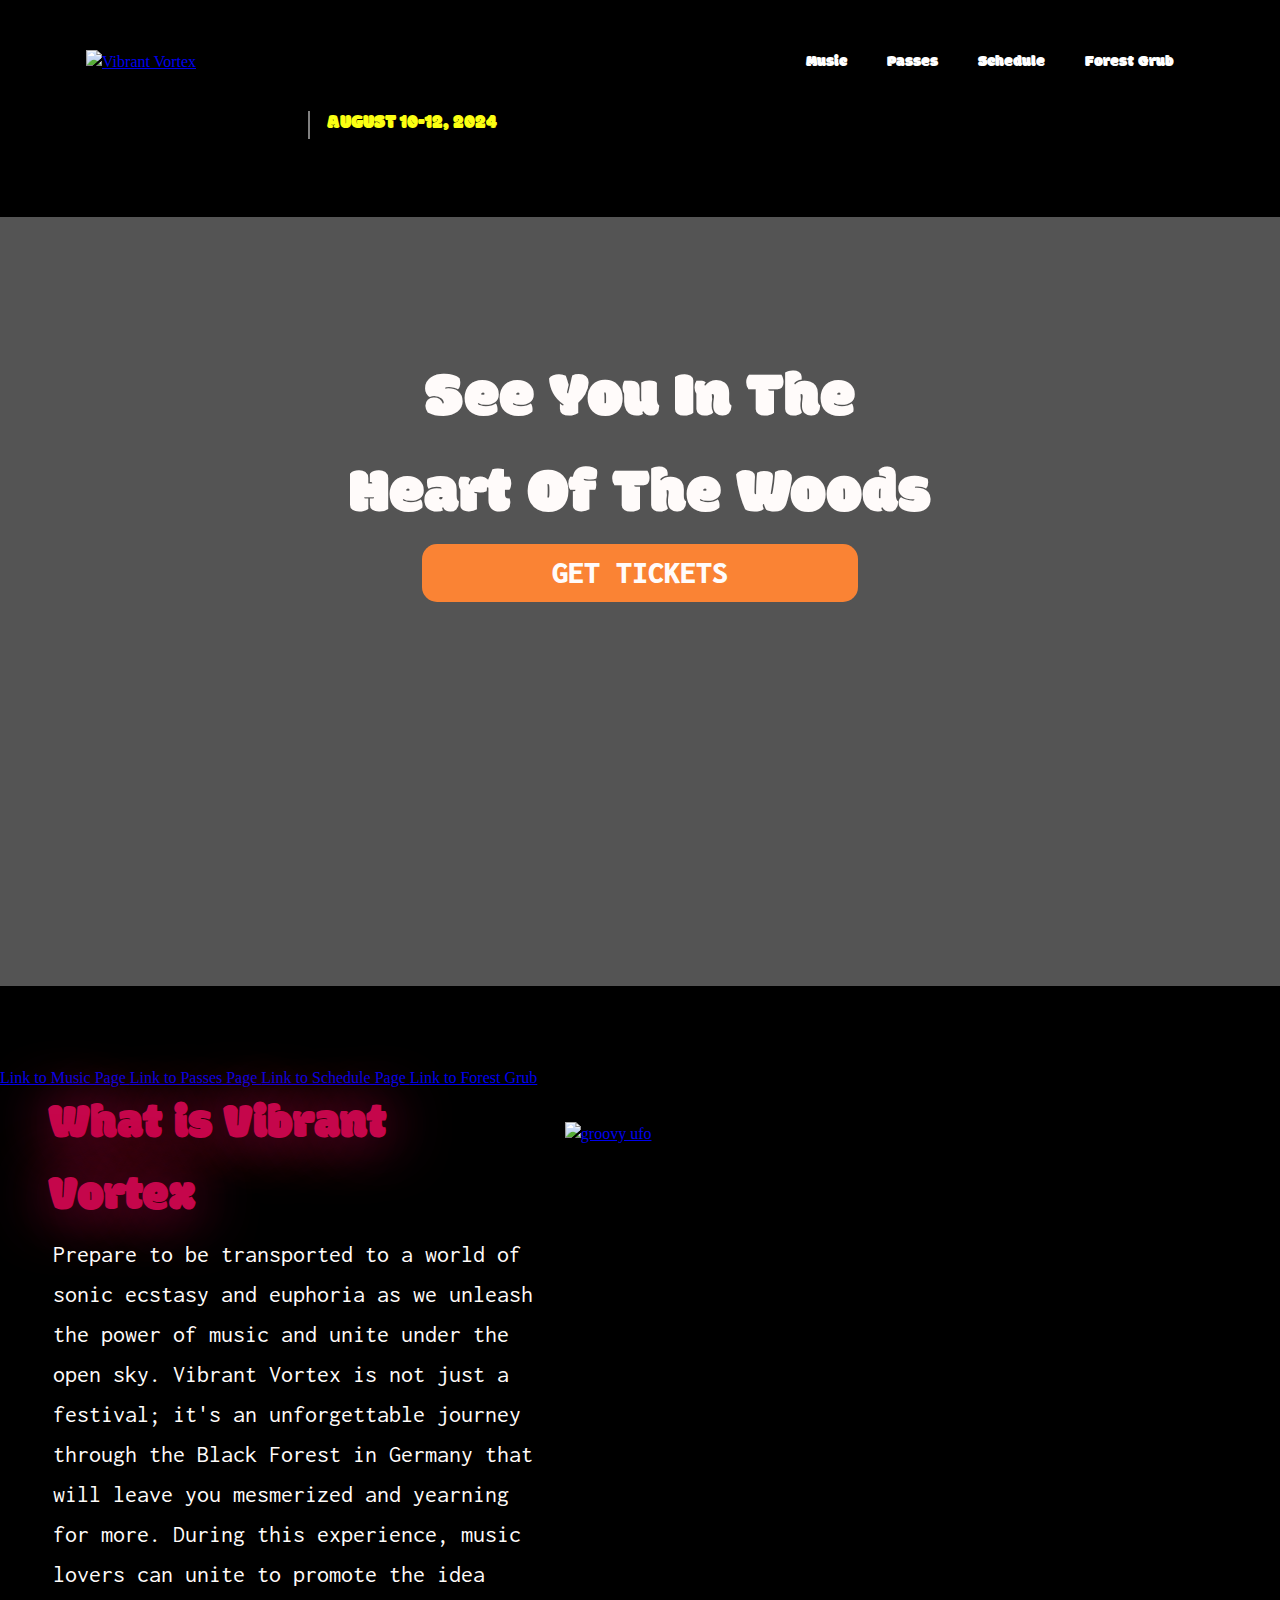
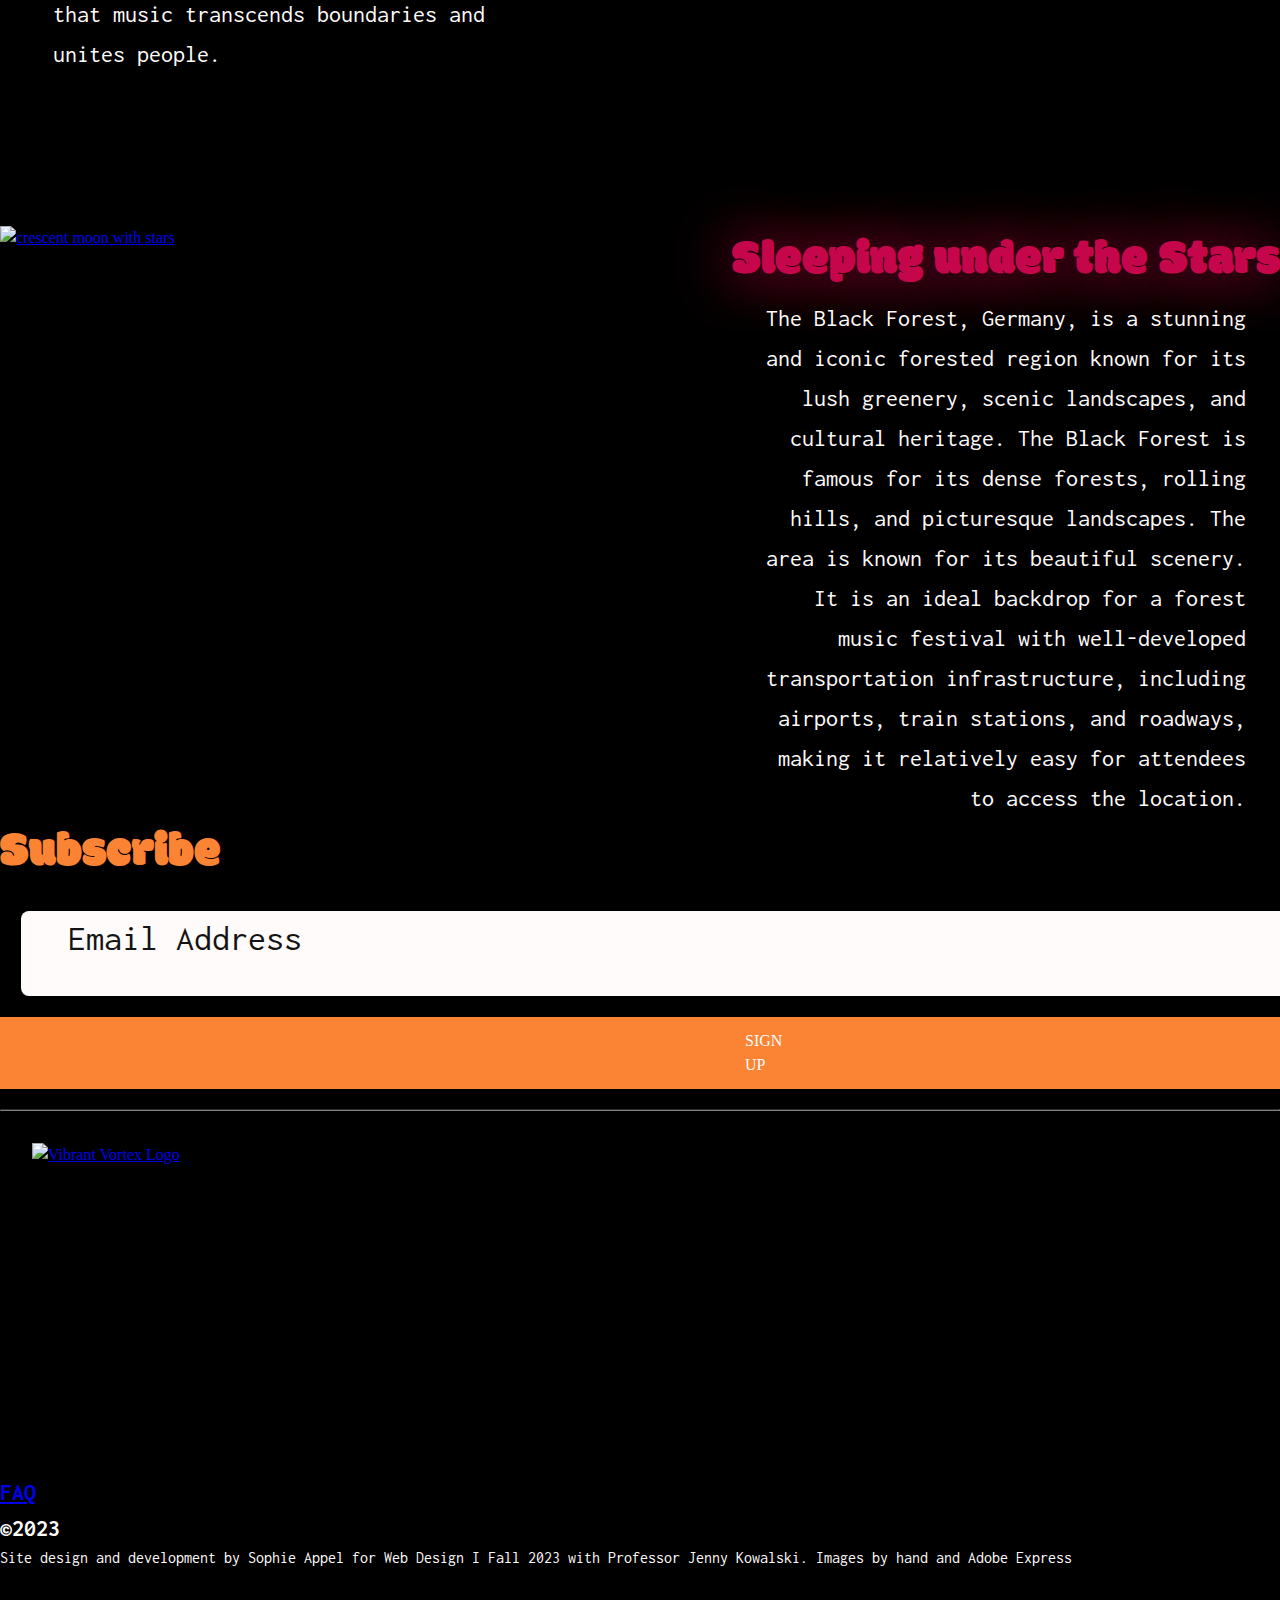
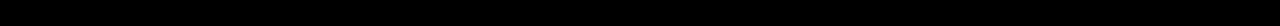
==== event-site-template-web1-main/index.html @ 6696c0e4 "Add files via upload" ====
<!DOCTYPE html>
<html lang="en">

<head>
    <meta charset="UTF-8">
    <meta name="viewport" content="width=device-width, initial-scale=1.0">
    <link rel="stylesheet" type="text/css" href="styles.css">
    <title>Vibrant Vortex Music Festival</title>
    <meta property="og:type" content="website">
    <meta property="og:title" content="Vibrant Vortex">
    <meta property="og:description" content="August 10-12, 2024">

    <!--Modak + Inconsolata Font Family-->
         <style>
            @import url('https://fonts.googleapis.com/css2?family=Inconsolata:wght@200;300;400;500;600;700;800;900&family=Modak&display=swap');
        </style>

    <!-- Include an y additional meta tags, external fonts, or scripts here inside the head -->

</head>

 <!-- Navigation -->

 <header>
 <div class="c-navigation__wrapper" id="navigation-wrapper">
    <div class="c-navigation__container">
        <div class="c-navigation">
            <div class="c-navigation__innerContainer">
                <div class="c-navigation__logoBlock">
                    <a href="/Volumes/sja225/Web design/event-site-template-web1-main/Images/Vibrant Vortex Logo.png" target="_self">
                        <img alt="Vibrant Vortex" class="" src="/Volumes/sja225/Web design/event-site-template-web1-main/Images/Vibrant Vortex Logo.png"
                        width="205"
                        height="149" >
                    </a>

                    <span class="c-navigation-divider "></span>

                    <span class="c-navigation__dates">AUGUST 10-12, 2024</span>
                </div>
                <ul class="c-navigation__navList" id="nav-list">
                                                    <li class="c-navigation__navItem" data-identifier="navitem3998">
                        <a class="c-backstroke c-backstroke--music" href="music.html" target="_self">Music</a>
                    </li>
                                                    <li class="c-navigation__navItem" data-identifier="navitem3999">
                        <a class="c-backstroke c-backstroke--passes-menu" href="passes.html" target="_self">Passes</a>
                    </li>
                                                    <li class="c-navigation__navItem" data-identifier="navitem4000">
                        <a class="c-backstroke c-backstroke--plan" href="schedule.html" target="_self">Schedule</a>
                    </li>
                                                    <li class="c-navigation__navItem" data-identifier="navitem4001">
                        <a class="c-backstroke c-backstroke--experience" href="grub.html" target="_self">Forest Grub</a>
                    </li>
                </ul>
            </div>

            <button class="c-navigation__mobileButton c-navigation__mobileButton--close" id="mobile-nav-button">
                <img alt="Hamburger Menu" class="c-navigation__mobileButtonImage deactivate" src="https://media.web.aegpresents.com/content/coachella-2023/icon-menu-light.svg">
                <img alt="Close button" class="c-navigation__mobileButtonImage c-navigation__mobileButtonImage--close" src="https://media.web.aegpresents.com/content/coachella-2023/icon-close-nav.svg">
            </button>

            <div class="c-navigation__wrapper c-navigation__wrapperMobile fixed is-active" id="mobile-nav-container">

                <div class="c-navigation__containerMobile">
                    <div class="c-navigationMobile" id="navigation-mobile">
                        <ul class="c-navigation__navListMobile activate" id="nav-list-mobile">
                                                        <li class="c-navigation__navItem c-navigation__navItemMobile" data-identifier-mobile="navitemmobile3998">
                                <a href="music.html" target="_self">Music</a>
                            </li>
                                                        <li class="c-navigation__navItem c-navigation__navItemMobile" data-identifier-mobile="navitemmobile3999">
                                <a href="passes.html" target="_self">Passes</a>
                            </li>
                                                        <li class="c-navigation__navItem c-navigation__navItemMobile" data-identifier-mobile="navitemmobile4000">
                                <a href="schedule.html" target="_self">Schedule</a>
                            </li>
                                                        <li class="c-navigation__navItem c-navigation__navItemMobile" data-identifier-mobile="navitemmobile4001">
                                <a href="grub.html" target="_self">Forest Grub</a>
                            </li>
                        </ul>
                    </div>
                </div>
            </div>
        </div>
    </div>
</div>
</header>

<!--See You in the Forest Screen-->
<body>
    <section>
        <div class="headingBackground">
                <h1 class="headingText">See You In The</h1>
                <h1 class="headingText">Heart Of The Woods</h1>
            <button type="button" class="GetTicketsButton" onclick="alert('Link to Passes')">GET TICKETS</button>
        </div>

        <!--<section>
            <a href="/Volumes/sja225/Web design/event-site-template-web1-main/Images/concert_heading.png">
                <img class="headingBackground" alt="Heading Background Image" src="/Volumes/sja225/Web design/event-site-template-web1-main/Images/concert_heading.png"
                    width="1837"
                    height="2053">
        </section>-->

        <a href="music.html">
            Link to Music Page 
            <!---Link to the Navigation Eventually-->
        </a>
        <a href="passes.html">
            Link to Passes Page
            <!---Link to the Navigation Eventually-->
        </a>
        <a href="schedule.html">
            Link to Schedule Page
            <!---Link to the Navigation Eventually-->
        </a>
        <a href="grub.html">
            Link to Forest Grub
            <!---Link to the Navigation Eventually-->
        </a>

    </section>

<!--QnA on Front Page-->

    <main>
        <section class="IndexQuestion1Row">
            <div>
                <p class="VibrantVortexQuestion">What is Vibrant Vortex</p>
                <p class="VibrantVortexAnswer">Prepare to be transported to a world of sonic ecstasy and euphoria as we unleash the power of music and unite under the open sky. Vibrant Vortex is not just a festival; it's an unforgettable journey through the Black Forest in Germany that will leave you mesmerized and yearning for more. During this experience, music lovers can unite to promote the idea that music transcends boundaries and unites people.</p>
            </div>

            <div class="IndexQuestion1Column">
                    <a class="UFOpng" href="/Volumes/sja225/Web design/event-site-template-web1-main/Images/groovy ufo.png">
                        <img src="/Volumes/sja225/Web design/event-site-template-web1-main/Images/groovy ufo.png" alt="groovy ufo" style="width:100%">
                    </a>
            </div>
        </section>

        <section class="IndexQuestion2Row">
            <div class="IndexQuestion2Column">  
                <a class="MOONpng" href="/Volumes/sja225/Web design/event-site-template-web1-main/Images/good night moon.png">
            <img src="/Volumes/sja225/Web design/event-site-template-web1-main/Images/good night moon.png" alt="crescent moon with stars" style="width:100%">
                </a>
             </div>

            <div>
                <p class="SleepingStarsQuestion">Sleeping under the Stars</h1>
                <p class="SleepingStarsAnswer">The Black Forest, Germany, is a stunning and iconic forested region known for its lush greenery, scenic landscapes, and cultural heritage. The Black Forest is famous for its dense forests, rolling hills, and picturesque landscapes. The area is known for its beautiful scenery. It is an ideal backdrop for a forest music festival with well-developed transportation infrastructure, including airports, train stations, and roadways, making it relatively easy for attendees to access the location.</p>
            </div>  
        </section>
        <!-- The main content of your website goes here based on your figma design file-->
        
    </main>

    <footer>
        <section>
            <p class="Subscribe">Subscribe</p>
                <div id="SubscribeBox">
                    <p class="EmailText">Email Address</h2>
                </div>
            <button type="button" class="button" onclick="alert('you have signed up')">SIGN UP</button>
        </section>
       
        <hr class="bottom_line">

        <a href="/Volumes/sja225/Web design/event-site-template-web1-main/Images/Vibrant Vortex Logo.png">
            <img class="FAQLogo" alt="Vibrant Vortex Logo" src="/Volumes/sja225/Web design/event-site-template-web1-main/Images/Vibrant Vortex Logo.png"
                width="411"
                height="299">
             <!-- Add logo, navigation, logo, or other header elements here based on your figma design file-->
        </a>

        <section>
            <h2>
               <a href="faq.html" target="_blank">FAQ</a>
            </h2>
            <h2>©2023</h2>
        </section>
        <p>Site design and development by Sophie Appel for Web Design I Fall 2023 with Professor Jenny Kowalski. Images by hand and Adobe Express </p>
        <!-- Footer content goes here, such as copyright information, links, etc. This is a good place for citing image sources-->
    </footer>

    <!-- Include any additional scripts or external libraries down here -->
</body>

</html>


<!--h1 64-->
<!--h2 48-->
<!--h3 36-->
<!--p 30-->
<!--pass_text 24-->

<!--c-navigation_ContainerMobile-->
<!--c-navigation_ContainerMobile-->
---- event-site-template-web1-main/styles.css ----
/* Starting off with Josh's Custom CSS Reset https://www.joshwcomeau.com/css/custom-css-reset/ */
*, *::before, *::after {
  box-sizing: border-box;
}
* {
  margin: 0;
}
body {
  line-height: 1.5;
  -webkit-font-smoothing: antialiased;
}
img, picture, video, canvas, svg {
  display: block;
  max-width: 100%;
}
input, button, textarea, select {
  font: inherit;
}
p, h1, h2, h3, h4, h5, h6 {
  overflow-wrap: break-word;
}
#root, #__next {
  isolation: isolate;
}


/* ——————————— YOUR CSS STARTS BELOW HERE ——————————— */

/*@media screen and (max-width: 832px) {
  body {
    background-color: blue;
    color: white;
  }
} Adjusting to the screen*/

/*Home Page*/
.homepage{
  padding: 20px;
}

html {
  background-color: black;
  color: #FFFBFA;
  width: auto;
  padding-top: 0;
  padding-bottom:3.5em;
  
}

/*Navigation Bar (less busy)
.c-navigation {
  position: absolute;
  left: 50%;
  display: flex;
  height: 0;
  width: 100%;
  -ms-flex-wrap: wrap;
  flex-wrap: wrap;
  margin: 0 auto;
  padding: 35px 0;
  -webkit-box-align: center;
  -ms-flex-align: center;
  align-items: center;
  -webkit-box-pack: center;
  -ms-flex-pack: center;
  justify-content: center;
  -webkit-transform: translate(-50%);
  transform: translate(-50%);
  z-index: 1
  }

.c-navigation_logoBlock {
  padding: 0em;
  margin-bottom: 0em; 
  background-color: black; 
  
  display: flex;
  -webkit-box-align: center;
  -ms-flex-align: center;;
  align-items: center;
  -webkit-box-orient: vertical;
  -webkit-box-direction: normal;
  -ms-flex-direction: column;
  flex-direction: column; 
}

.c-navigation__wrapper {
  height: auto;
  width: 100%;
  left: 0;
  z-index: 10;
  }

  .c-navigation__innerContainer {
    background-color: black;
    width: 100%;
    justify-content: space-between;
    padding: 0rem, 0rem;
  }



  .c-navigation__dates {
    color: yellow;
    font-family: "Modak";
    font-weight: normal;
    font-size: 1rem;
    }
*/
  

/*Navigation Bar*/
.c-navigation {
  position: absolute;
  left: 50%;
  /*display: -webkit-box;*/
  /*display: -ms-flexbox;*/
  display: flex;
  height: 0;
  width: 100%;
  -ms-flex-wrap: wrap;
  flex-wrap: wrap;
  margin: 0 auto;
  padding: 35px 0;
  -webkit-box-align: center;
  -ms-flex-align: center;
  align-items: center;
  -webkit-box-pack: center;
  -ms-flex-pack: center;
  justify-content: center;
  -webkit-transform: translate(-50%);
  transform: translate(-50%);
  z-index: 1
}

@media (min-width: 768px) {
  .c-navigation {
      padding:0
  }
}

.c-navigation__wrapper {
  height: auto;
  width: 100%;
  display: none;
  left: 0;
  z-index: 10;
  -webkit-font-variant-ligatures: none;
  font-variant-ligatures: none
}

@media (min-width: 768px) {
  .c-navigation__wrapper {
      display:block
  }
}

.c-navigation__wrapper.is-active {
  -webkit-backdrop-filter: blur(10px);
  backdrop-filter: blur(10px);
  background: linear-gradient(180deg,transparent 460px,rgba(18,21,21,.7) 0);
  height: 100vh;
  -webkit-animation: animateNavigationFadeIn .2s forwards;
  animation: animateNavigationFadeIn .2s forwards;
  position: fixed
}

/*
.c-navigation__wrapper--mirage .c-navigation__innerContainer * {
  color: inherit
}

.c-navigation__wrapper--mirage .c-navigation__navList.text-black .c-navigation__searchLogo--mirage {
  display: none
}

.c-navigation__wrapper--mirage .c-navigation__navList .c-navigation__searchLogo--mirage,.c-navigation__wrapper--mirage .c-navigation__navList.text-black .c-navigation__searchLogo--black {
  display: block
}

.c-navigation__wrapper--mirage .c-navigation__logoBlock.text-black .c-navigation__logo--mirage,.c-navigation__wrapper--mirage .c-navigation__navList .c-navigation__searchLogo--black {
  display: none
}

.c-navigation__wrapper--mirage .c-navigation__logoBlock .c-navigation__logo--mirage,.c-navigation__wrapper--mirage .c-navigation__logoBlock.text-black .c-navigation__logo--black {
  display: block
}

.c-navigation__wrapper--mirage .c-navigation__logoBlock .c-navigation__logo--black {
  display: none
}

.c-navigation__wrapper--mirage .is-active.c-navigation__innerContainer .c-navigation__dates,.c-navigation__wrapper--mirage .is-active.c-navigation__innerContainer .c-navigation__navList.text-black {
  color: #fff
}

.c-navigation__wrapper--mirage .is-active.c-navigation__innerContainer .c-navigation__divider--mirage:before {
  background-color: #fff
}

.c-navigation__wrapper--mirage .is-active.c-navigation__innerContainer .c-navigation__logo--mirage,.c-navigation__wrapper--mirage .is-active.c-navigation__innerContainer .c-navigation__searchLogo--mirage {
  display: block
}

.c-navigation__wrapper--mirage .is-active.c-navigation__innerContainer .c-navigation__logo--black,.c-navigation__wrapper--mirage .is-active.c-navigation__innerContainer .c-navigation__searchLogo--black {
  display: none
}
*/

.c-navigation__container {
  position: relative;
  width: 100%;
  height: 0;
  -webkit-box-align: center;
  -ms-flex-align: center;
  align-items: center;
  -ms-flex-wrap: wrap;
  flex-wrap: wrap;

}

.is-active .c-navigation__container {
  height: 30%;
  z-index: 9999
}

.c-navigation__logoBlock {
  color: #fff;
  display: -webkit-box;
  display: -ms-flexbox;
  display: flex;
  -webkit-box-align: center;
  -ms-flex-align: center;
  align-items: center;
  -webkit-box-orient: vertical;
  -webkit-box-direction: normal;
  -ms-flex-direction: column;
  flex-direction: column
}

@media (min-width: 1024px) {
  .c-navigation__logoBlock {
      -webkit-box-orient:horizontal;
      -webkit-box-direction: normal;
      -ms-flex-direction: row;
      flex-direction: row
  }
}

.c-navigation-divider {
  display: none;
  height: 28px;
  padding: 0 18px;
  position: relative
}

@media (min-width: 1024px) {
  .c-navigation-divider {
      display:block
  }

  .c-navigation-divider:before {
      background-color: #fff;
      content: "";
      height: 100%;
      left: 50%;
      position: absolute;
      -webkit-transform: translateX(-50%);
      transform: translateX(-50%);
      top: 0;
      width: 1px
  }

  .c-navigation-divider.text-black:before {
      background-color: #000
  }
}

.c-navigation__navList {
  width: auto;
  -webkit-box-orient: horizontal;
  -webkit-box-direction: normal;
  -ms-flex-direction: row;
  flex-direction: row;
  display: -webkit-inline-box;
  display: -ms-inline-flexbox;
  display: inline-flex;
  list-style: none;
  -ms-flex-wrap: wrap;
  flex-wrap: wrap;
  margin-left: auto
}

.c-navigation__navItem {
  font-family: 'Modak';
  font-weight: normal;
  font-size: 2rem;
  margin: 0 15px;
  color: #121515;
  cursor: pointer;
  text-align: center
}

.c-navigation__navItem a {
  font-family: 'Modak';
  font-weight: normal;
  text-decoration: none
}

.c-navigation__navItem a:focus,.c-navigation__navItem a:hover {
  border-bottom: 2px solid pink;
}


@media (min-width: 768px) {
  .c-navigation__navItem {
      color:#fff;
      font-size: 1rem;
      font-weight: 700
  }

  .c-navigation__navItem a {
      color: inherit;
      font-size: inherit
  }
}

@media (min-width: 1024px) {
  .c-navigation__navItem {
      margin:0 20px
  }
}

.c-navigation__innerContainer { /*Navigation bar color*/
  position: relative;
  background-color: black;
  display: -webkit-box;
  display: -ms-flexbox;
  display: flex;
  -webkit-box-pack: justify;
  -ms-flex-pack: justify;
  justify-content: space-between;
  width: 100%;
  padding: 20px 10px;
}

.c-navigation__innerContainer.is-active {
  background: -webkit-gradient (linear,left top,left bottom,color-stop(100%,#219ba6),color-stop(17.86%,#effcf8));
  background: linear-gradient(180deg,#219ba6 100%,#effcf8 0)
}

@media (min-width: 768px) {
  .c-navigation__innerContainer {
      margin:0;
      padding: 18px 6.72%
  }
}

@media (min-width: 1024px) {
  .c-navigation__innerContainer {
      padding:18px 6.72%
  }
}

@media (min-width: 2220px) {
  .c-navigation__innerContainer {
      padding:18px calc(50vw - 960px)
  }
}

.c-navigation__dates {
  color: #FBFF12;
  font-family: 'Modak';
  font-weight: normal;
  font-size: 1.2rem;
}

.c-navigation_dropDownContainer {
  display: -webkit-box;
  display: -ms-flexbox;
  display: flex;
  -webkit-transform: translateY(-100%);
  transform: translateY(-100%);
  min-height: 250px;
  width: 100%;
  padding: 48px 25px 64px;
  background: -webkit-gradient (linear,left bottom,left top,from(rgba(239,252,248,.4)),to(rgba(239,252,248,.4))),rgba(33,155,166,.1);
  background: linear-gradient(0deg,rgba(239,252,248,.4),rgba(239,252,248,.4)),rgba(33,155,166,.1);
  z-index: -1;
  opacity: 0
}

.c-navigation_dropDownContainer.is-active {
  -webkit-animation: animateDropDownSlideIn .5s forwards;
  animation: animateDropDownSlideIn .5s forwards;
  z-index: 9999
}

.c-navigation_dropDownContainer.not-active {
  -webkit-animation: animateDropDownSlideOut .5s;
  animation: animateDropDownSlideOut .5s
}

@media (min-width: 1024px) {
  .c-navigation_dropDownContainer {
      padding:48px 30px 64px
  }
}

.c-navigation__dropDown {
  width: 100%;
  margin: 0 auto
}

.c-navigation__dropDownChild {
  position: relative;
  display: -webkit-box;
  display: -ms-flexbox;
  display: flex;
  -webkit-box-pack: end;
  -ms-flex-pack: end;
  justify-content: flex-end;
  width: 100%;
  height: 100%;
  min-height: 250px;
  visibility: hidden;
  -webkit-transition: opacity 3s;
  transition: opacity 3s
}

.is-active .c-navigation__dropDownChild {
  visibility: visible
}

.c-navigation__dropDown__image {
  display: none;
  width: 100%;
  max-width: 444px;
  height: 100%;
  -o-object-fit: cover;
  object-fit: cover;
  position: absolute;
  top: 0;
  left: 0;
  opacity: 0;
  -webkit-transition: opacity .5s ease;
  transition: opacity .5s ease;
  -webkit-transition-delay: .2s;
  transition-delay: .2s
}

@media (min-width: 768px) {
  .c-navigation__dropDown__image {
      display:block
  }
}

.c-navigation__dropDown__image.is-active {
  opacity: 1
}

.c-navigation__subList {
  list-style: none;
  display: -webkit-box;
  display: -ms-flexbox;
  display: flex
}

.c-navigation__subList,.c-navigation__subListDesktop {
  -webkit-box-orient: vertical;
  -webkit-box-direction: normal;
  -ms-flex-direction: column;
  flex-direction: column;
  -ms-flex-wrap: wrap;
  flex-wrap: wrap
}

.c-navigation__subListDesktop {
  -webkit-box-align: end;
  -ms-flex-align: end;
  align-items: flex-end;
  display: none;
  height: 250px;
  gap: 16px 30px;
  position: absolute;
  top: 0;
  right: 5%;
  opacity: 0;
  -webkit-transform: translate(0);
  transform: translate(0);
  -webkit-transition: all .5s ease;
  transition: all .5s ease;
  -webkit-transition-delay: .2s;
  transition-delay: .2s;
  width: 100%
}

.c-navigation__subListDesktop.is-active {
  display: -webkit-box;
  display: -ms-flexbox;
  display: flex;
  z-index: 1;
  opacity: 1;
  max-width: 600px;
  -webkit-transform: translate(0);
  transform: translate(0)
}

@media (min-width: 1024px) {
  .c-navigation__subListDesktop.is-active {
      max-width:920px
  }
}

@media (min-width: 1250px) {
  .c-navigation__subListDesktop.is-active {
      max-width:1020px
  }
}

.c-navigation__subItem {
  color: #121515;
  font-family: Carena,sans-serif;
  width: -webkit-max-content;
  width: -moz-max-content;
  width: max-content
}

.c-navigation__subItem a {
  font-family: inherit;
  font-size: clamp(1.25rem,2vw,2rem);
  text-decoration: none
}

@media (min-width: 768px) {
  .c-navigation__subItem {
      height:15%
  }
}

@media (min-width: 1024px) {
  .c-navigation__subItem {
      height:20%
  }
}

@-webkit-keyframes animateDropDownSlideIn {
  0% {
      -webkit-transform: translateY(-100%);
      transform: translateY(-100%)
  }

  55% {
      opacity: .8
  }

  to {
      -webkit-transform: translateY(0);
      transform: translateY(0);
      opacity: 1
  }
}

@keyframes animateDropDownSlideIn {
  0% {
      -webkit-transform: translateY(-100%);
      transform: translateY(-100%)
  }

  55% {
      opacity: .8
  }

  to {
      -webkit-transform: translateY(0);
      transform: translateY(0);
      opacity: 1
  }
}

@-webkit-keyframes animateDropDownSlideOut {
  0% {
      -webkit-transform: translateY(0);
      transform: translateY(0);
      opacity: 1
  }

  85% {
      opacity: 0
  }

  to {
      -webkit-transform: translateY(-100%);
      transform: translateY(-100%)
  }
}

@keyframes animateDropDownSlideOut {
  0% {
      -webkit-transform: translateY(0);
      transform: translateY(0);
      opacity: 1
  }

  85% {
      opacity: 0
  }

  to {
      -webkit-transform: translateY(-100%);
      transform: translateY(-100%)
  }
}

.c-navigation__wrapperMobile {
  display: block;
  overflow-y: scroll;
  overflow-x: hidden;
  z-index: -1;
  -webkit-transform: translateX(100%);
  transform: translateX(100%);
  -webkit-transition: all .3s ease-in-out;
  transition: all .3s ease-in-out;
  position: fixed;
  -webkit-font-variant-ligatures: none;
  font-variant-ligatures: none
}

.c-navigation__wrapperMobile.is-active {
  -webkit-transform: translateX(0);
  transform: translateX(0)
}

.c-navigation__wrapperMobile.deactivate {
  -webkit-transform: translateX(100%);
  transform: translateX(100%)
}

@media (min-width: 768px) {
  .c-navigation__wrapperMobile {
      display:none
  }
}

.c-navigation__wrapperMobile.fixed {
  position: fixed;
  z-index: 30;
  height: 100%
}

.c-navigation__wrapperMobile.fixed:before {
  content: "";
  position: absolute;
  bottom: 0;
  left: 0;
  width: 100%;
  height: 100%;
  background-size: cover;
  background-position: bottom;
  z-index: -1
}

.c-navigationMobile {
  display: -webkit-box;
  display: -ms-flexbox;
  display: flex;
  visibility: visible;
  opacity: 1;
  -webkit-transition: opacity .5s ease;
  transition: opacity .5s ease;
  position: absolute;
  top: 100px
}

.c-navigationMobile.hide {
  opacity: 0;
  visibility: hidden;
  height: 0
}

.c-navigation__containerMobile {
  background: -webkit-gradient (linear,left top,left bottom,color-stop(-21.94%,#219ba6),color-stop(17.86%,#effcf8));
  background: linear-gradient(180deg,#219ba6 -21.94%,#effcf8 17.86%);
  position: relative;
  width: 100%;
  padding-top: 100px;
  height: 100vh;
  z-index: 3;
  overflow-y: scroll;
  overflow-x: hidden
}

.c-navigation__mobileButton {
  display: block;
  position: absolute;
  top: 35px;
  right: 30px;
  width: 38px;
  height: 38px;
  margin-left: auto;
  background-repeat: no-repeat;
  background-position: 50%;
  z-index: 40
}

@media (min-width: 768px) {
  .c-navigation__mobileButton {
      display:none
  }
}

.c-navigation__mobileButtonImage {
  position: absolute;
  top: 50%;
  left: 50%;
  -webkit-transform: translate(-50%,-50%);
  transform: translate(-50%,-50%);
  width: 30px
}

.c-navigation__mobileButtonImage.deactivate {
  display: none
}

.c-navigation__mobileButtonImage--close {
  width: 30px
}

.c-navigation__mobileButtonImage--close.deactivate {
  display: none
}

.c-navigation__logoBlockMobile {
  margin: 0;
  padding: 0;
  background-color: black;
  
  display: -webkit-box;
  display: -ms-flexbox;
  display: flex;
  -webkit-box-orient: vertical;
  -webkit-box-direction: normal;
  -ms-flex-direction: column;
  flex-direction: column;
  gap: 10px;
  left: 0;
  padding: 42px 24px;
  position: absolute;
  text-align: center;
  z-index: 10
}

.c-navigation__logoBlockMobile img {
  width: 183px
}

@media (min-width: 768px) {
  .c-navigation__logoBlockMobile {
      display:none
  }
}

.c-navigation__navListMobile {
  display: grid;
  gap: 45px;
  list-style: none
}

.c-navigation__navItemMobile {
  text-align: left;
  margin-left: 25px;
  font-family: Carena,sans-serif
}

.c-navigation__backButtonMobile {
  display: block;
  position: absolute;
  top: 35px;
  left: 15px;
  width: 30px;
  z-index: 40;
  padding: 0
}

.c-navigation__backButtonMobile img {
  width: 100%;
  height: auto
}

.c-navigation__dropDownContainerMobile {
  display: -webkit-box;
  display: -ms-flexbox;
  display: flex;
  height: 100%;
  width: 100%;
  opacity: 0!important;
  visibility: hidden;
  -webkit-transition: opacity .5s ease;
  transition: opacity .5s ease
}

.c-navigation__dropDownContainerMobile.is-active {
  opacity: 1!important;
  visibility: visible
}

.c-navigation__dropDownMobile {
  display: -webkit-box;
  display: -ms-flexbox;
  display: flex;
  -webkit-box-orient: vertical;
  -webkit-box-direction: normal;
  -ms-flex-direction: column;
  flex-direction: column;
  width: 100%
}

.c-navigation__dropDownChildMobile {
  max-width: 100%;
  width: 100%;
  display: block;
  position: relative
}

.c-navigation__dropDownChildMobile:first-child {
  -webkit-box-ordinal-group: 3;
  -ms-flex-order: 2;
  order: 2;
  margin-bottom: auto
}

.c-navigation__dropDownChildMobile:last-child {
  -webkit-box-ordinal-group: 2;
  -ms-flex-order: 1;
  order: 1
}

.c-navigation__subListMobile {
  display: grid;
  gap: 26px;
  height: auto;
  opacity: 0;
  padding-left: 0;
  position: absolute;
  margin-top: 27px;
  top: 0;
  -webkit-transition: all .75s ease;
  transition: all .75s ease;
  visibility: hidden
}

.c-navigation__subListMobile.is-active {
  visibility: visible;
  opacity: 1;
  position: static
}

.c-navigation__subItemMobile {
  margin: 0 24px
}

.c-navigation__parentHeader {
  font-family: Carena,sans-serif;
  font-size: 2rem;
  margin-left: 25px
}

.c-homehero__wrapper {
  width: 100%;
  z-index: 0;
  -webkit-font-variant-ligatures: none;
  font-variant-ligatures: none
}

.c-homehero__btnContainer {
  display: -webkit-box;
  display: -ms-flexbox;
  display: flex;
  -ms-flex-wrap: wrap;
  flex-wrap: wrap;
  gap: 8px;
  -webkit-box-pack: center;
  -ms-flex-pack: center;
  justify-content: center;
  margin-top: clamp(2rem,10vw,3rem)
}

.c-homehero__btnContainer .c-button {
  padding: 12px
}

@media (min-width: 768px) {
  .c-homehero__btnContainer {
      gap:24px
  }
}

.c-homehero__container {
  display: -webkit-box;
  display: -ms-flexbox;
  display: flex;
  -webkit-box-align: center;
  -ms-flex-align: center;
  align-items: center;
  -webkit-box-orient: vertical;
  -webkit-box-direction: normal;
  -ms-flex-direction: column;
  flex-direction: column;
  margin: 0 auto;
  max-width: 1484px;
  padding: 228px 1.375rem 20px;
  position: relative;
  -webkit-transition: opacity .3s ease;
  transition: opacity .3s ease
}

@media (min-width: 768px) {
  .c-homehero__container {
      padding:240px 1.375rem 40px
  }
}

@media (min-width: 1024px) {
  .c-homehero__headerText {
      line-height:1
  }
}








/*Mobile Button
.c-navigation__mobileButton {
display: block;
position: absolute;
top: 35px;
right: 30px;
width: 38px;
height: 38px;
margin-left: auto;
background-repeat: no-repeat;
background-position: 50%;
z-index: 40;
}*/ 
















.headingBackground {
  background: url(images/concert_heading.png), lightgray 50% / cover no-repeat;
  background-position: center;
  background-size: cover;
  box-shadow: inset 0 0 0 1000px rgba(0, 0, 0, 0.60);

  width: 1837;
  height: 2053;

  padding: 20em;
  margin-top: 2em;
  margin-bottom: 5em;
}

.headingText{
  color: #FFFBFA;
  display: flex;
  justify-content: center;
  font-family: 'Modak';
  font-size: 64px;
}

.GetTicketsButton{
  background-color: #FA8334; /* Orange */
  border-radius: 15px;

  font-family: 'Inconsolata'; font-size: 32px;
  font-weight: 900;
  text-align: center;
  color: #FFFBFA;

  display: flex;
  justify-content: center;
  margin: auto;
  margin-bottom: 2em;

  padding: 5px 130px;
  border: none;
}

.IndexQuestion1Row {
  display: flex;
}

.IndexQuestion1Column{
  flex: 50%;
}

.VibrantVortexQuestion {
  color: #C5064B;
  font-size: 48px;
  font-family: 'Modak';
  font-weight: normal;
  text-shadow: 0px 2px 60px #C5064B;
  margin-left: 1em;
}

.VibrantVortexAnswer {
  color: #FFFBFA;
  margin-left: 2.2em;;
  width: 20em; 
  font-size: 24px;
  line-height: 40px;
}

.UFOpng {
  display: flex;
  justify-content: flex-end;
  width: 1219px;
  height: 736px; 
  /*width: 392px;
  height: 496px;*/

  padding: 2em;
}

.IndexQuestion2Row {
  display: flex;
}

.IndexQuestion2Column{
  flex: 50%;
}

.SleepingStarsQuestion {
  color: #C5064B;
  font-size: 48px;
  font-family: 'Modak';
  font-weight: normal;
  text-shadow: 0px 2px 60px #C5064B;
  text-align: right;

  display: flex;
  justify-content: flex-end;
  margin: auto;
}

.SleepingStarsAnswer {
  color: #FFFBFA;
  
  display: flex;
  justify-content: flex-end;
  margin: auto;

  width: 20em; 
  text-align: right;
  font-size: 24px;
  line-height: 40px;
}

.MOONpng {
  display: flex;
  justify-content: flex-start;
  margin: auto;
}

.Subscribe{
  color: #FA8334;
  font-size: 48px;
  font-family: 'Modak';
  font-weight: normal;
}

.EmailText{
  color: #151414;
  font-size: 36px;
  font-family: 'Inconsolata';
  margin: 1.3em;

  display: flex;
  justify-content: center;
  display: inline;
}

#SubscribeBox{
  width:1518px;
  height:85px;
  background:#FFFBFA;
  font-family: 'Inconsolata';
  margin: 1.3em;
  border-radius: 8px;

}

/* MUSIC PAGE */
.MusicBackground {
  background-image: url(concert_background_2.png);
}

.MusicLineup {
  color: #FFFBFA;
  font-family: 'Modak'; font-size: 36px;
  font-weight: normal;

  width: 275px;
  height: 75px;

  display: flex;
  justify-content: center;
  margin: auto;

  margin-bottom: 2em;
  padding: 15px 15px;
  text-align: center;

  filter: drop-shadow(0px 4px 4px rgba(0, 0, 0, 0.25));

  background: #C5064B;
  box-shadow: 0px 0px 98px 12px #C5064B;
}

 /*Line - in between headliners ADD ANOTHER*/
 .vl {
  box-shadow: 1px 1px 3px #FBFF12;
  height: 42px;
  border-left: 3px solid #FBFF12;
  position: absolute;
  left: 28%;
  margin-left: -3px;
}

.Headliners {
  display: flex;
  flex-direction: column;

    .PostMalone {
        font-family: 'Inconsolata';
        font-style: normal;
        font-weight: 700;
        font-size: 48px;
        line-height: 50px;
      
        color: #FFFBFA;
      }

      .TaylorSwift {
        font-family: 'Inconsolata';
        font-style: normal;
        font-weight: 700;
        font-size: 48px;
        line-height: 50px;
      
        color: #FFFBFA;
      }

      .KendrickLamar {
        font-family: 'Inconsolata';
        font-style: normal;
        font-weight: 700;
        font-size: 48px;
        line-height: 50px;
        
        color: #D9D9D9;

        margin-bottom: 2em;
      }
}

.Artists{
  color: #FFFBFA;
  font-family:'Inconsolata';
  font-size: 36px;
  text-align: center;

  display: flex;
  justify-content: center;
  margin: auto;

  margin-left: 8em;
  margin-right: 8em;

}

/*PASSES*/
.Passes{
  color: #FFFBFA;
  font-family: 'Modak'; font-size: 36px;
  font-weight: normal;

  width: 275px;
  height: 75px;

  display: flex;
  justify-content: center;
  margin: auto;

  margin-bottom: 2em;
  padding: 15px 15px;
  text-align: center;

  filter: drop-shadow(0px 4px 4px rgba(0, 0, 0, 0.25));

  background: #17BEBB;
  box-shadow: 0px 0px 98px 12px #17BEBB;
}

.PassHeading{
  color: #FFFBFA;
  font-size: 48px;
  font-family: 'Modak';
  font-weight: normal;
  margin-left: 2em;
}

.PassSubHeading {
  color: #FFFBFA;
  font-family: 'Inconsolata'; font-size: 30px;
  font-weight: medium;
  margin-left: 7em;
  margin-bottom: 0.5em;
}

.PassParagraph {
  color: #FFFBFA;
  font-family: 'Inconsolata'; font-size: 24px;
  font-weight: regular;
  margin-left: 5.5em;
  margin-bottom: 0.5em;
}

.FestivalPass {
  color: #FFFBFA;
  font-family: 'Inconsolata'; font-size: 24px;
  font-weight: regular;
  margin-left: 4em;
  margin-top: 2em;
  margin-bottom: 0.5em;
}

/*Schedule*/
.Schedule{
  color: #FFFBFA;
  font-family: 'Modak'; font-size: 36px;
  font-weight: normal;

  width: 275px;
  height: 75px;

  display: flex;
  justify-content: center;
  margin: auto;

  margin-bottom: 2em;
  padding: 15px 15px;
  text-align: center;

  filter: drop-shadow(0px 4px 4px rgba(0, 0, 0, 0.25));

  background: #FA8334;
  box-shadow: 0px 0px 98px 12px #FA8334;
}

.ScheduleMonth {
  color: #FFFBFA;
  font-family: 'Inconsolata'; font-size: 80px;
  font-weight: bold;

  margin-left: 1.5em;
}

.ScheduleDay {
  color: #FFFBFA;
  font-family: 'Modak'; font-size: 96px;
  font-weight: regular;

  margin-left: 2.5em;
  margin-bottom: 0.5em;
}

.date {
  color: #FFFBFA;
  font-family: 'Inconsolata'; font-size: 48px;
  font-weight: bold;

  text-align: center;

  display: flex-container;
  justify-content: center;
  margin: auto;
}

.band {
  color: #FFFBFA;
  font-family: 'Modak'; font-size: 48px;
  font-weight: regular;

  text-align: center;

  display: flex-container;
  justify-content: center;
  margin: auto;
}

/*3:00am Post Malone*/
.HeadlinerDate1 {
  color: #17BEBB;
  font-family: 'Inconsolata'; font-size: 48px;
  font-weight: bold;

  text-align: center;

  display: flex-container;
  justify-content: center;
  margin: auto;
}

.HeadlinerBand1 {
  color: #17BEBB;
  font-family: 'Modak'; font-size: 48px;
  font-weight: regular;

  text-align: center;

  display: flex-container;
  justify-content: center;
  margin: auto;
}

/*3:00am Taylor Swift*/
.HeadlinerDate2 {
  color: #C5064B;
  font-family: 'Inconsolata'; font-size: 48px;
  font-weight: bold;

  text-align: center;

  display: flex-container;
  justify-content: center;
  margin: auto;
}

.HeadlinerBand2 {
  color: #FFFBFA;
  font-family: 'Modak'; font-size: 48px;
  font-weight: regular;

  text-align: center;

  display: flex-container;
  justify-content: center;
  margin: auto;
}

/*3:00am KendrickLamar*/
.HeadlinerDate3 {
  color: #FA8334;
  font-family: 'Inconsolata'; font-size: 48px;
  font-weight: bold;

  text-align: center;

  display: flex-container;
  justify-content: center;
  margin: auto;
}

.HeadlinerBand3 {
  color: #FA8334;
  font-family: 'Modak'; font-size: 48px;
  font-weight: regular;

  text-align: center;

  display: flex-container;
  justify-content: center;
  margin: auto;
}

/* FOREST GRUB */
.ForestGrub {
  color: #2D0B63;
  font-family: 'Modak'; font-size: 36px;
  font-weight: normal;

  width: 275px;
  height: 75px;

  display: flex;
  justify-content: center;
  margin: auto;

  margin-bottom: 2em;
  padding: 15px 15px;
  text-align: center;

  filter: drop-shadow(0px 4px 4px rgba(0, 0, 0, 0.25));

  background: #FBFF12;
  box-shadow: 0px 0px 98px 12px #FBFF12;
}

.ForestGrubHeaderEntree {
  color: #FA8334;
  font-family: 'Modak'; font-size: 36px;
  font-weight: regular;
  margin-top: 2em;
  margin-left: 1.3em;
}

.ForestGrubHeaderDesserts {
  color: #17BEBB;
  font-family: 'Modak'; font-size: 36px;
  font-weight: regular;
  margin-top: 2em;
  margin-left: 1.3em;
}

.ForestGrubHeaderBev {
  color: #C5064B;
  font-family: 'Modak'; font-size: 36px;
  font-weight: regular;
  margin-top: 2em;
  margin-left: 1.3em;
}

.Restaurant {
  color: #FFFBFA;
  font-family: 'Inconsolata'; font-size: 24px;
  font-weight: bold;
  margin-left: 2em;
}

/*FAQ PAGE*/

.FAQHeadline {
  color: #FFFBFA;
  font-family: 'Modak'; font-size: 36px;
  font-weight: normal;

  width: 275px;
  height: 75px;

  display: flex;
  justify-content: center;
  margin: auto;

  margin-bottom: 2em;
  padding: 15px 15px;
  text-align: center;

  filter: drop-shadow(0px 4px 4px rgba(0, 0, 0, 0.25));
}

.faq_q {
  color: #FFFBFA;
  font-family: 'Inconsolata'; font-size: 28px;
  font-weight: regular;
  padding-left: 1em;
  padding-bottom: 1em;
}

.faq_a {
  color: #FFFBFA;
  font-family: 'Inconsolata'; font-size: 18px;
  font-weight: regular;
  padding-left: 2.9em;
  padding-bottom: 1em;
}

.PinterestButton {

/* PINTEREST Text */

  color: #FFFBFA;
  font-family: 'Inconsolata';
  font-style: normal;
  text-align: center;

  margin-left: 3.4em;
  margin-top: 1em;
  margin-bottom: 1em;

/* Button */

position: absolute;
width: 400px;
height: 96px;

background: #FA8334;
border-radius: 15px;
border: none;
}













/*Basic Heading Commands*/

h1 {
  color: #FFFBFA;
  font-size: 48px;
  font-family: 'Modak'; font-size: 36px;
  font-weight: normal;
   /* font-family: "pain-de-mie", sans-serif;
  font-style: normal; */
}

h2{
  color: #FFFBFA;
  font-family: 'Inconsolata';
}

h3{
  color: #FFFBFA;
  font-family: 'Inconsolata';
}

h4{
  color: #FFFBFA;
  font-family: 'Inconsolata';
}

p{
  color: #FFFBFA;
  font-family: 'Inconsolata';
}

.pass_text{
  color: #FFFBFA;
  font-family: 'Inconsolata';
}

.faq_a{
  color: #FFFBFA;
  font-family: 'Inconsolata';
}

.DateAndBand {
  list-style-type: none
}

/*Footer*/
.button {
  background-color: #FA8334; /* Orange */
  border: none;
  color: #FFFBFA;
  padding: 12px 745px;
  text-align: left;
  text-decoration: none;
  display: inline-block;
  font-size: 16px;
}

hr {
  height: 2px;
  margin-top: 20px;
  background-color: gray;
  border-color: gray;
}

.bottom-line {
  margin-top: 25px;
}

.FAQLogo {
  margin: 2em;
}





/*colors
#C5064B - magenta
#FBFF12 - yellow
#FA8334 - orange
#2D0B63 - violet
#17BEBB - teal
#103900 - green
#FFFBFA - white

/*--

/*Macbook Dimensions
2560 x 1600
/*

.c-navigation__navItemMobile {
  text-align: left;
  margin-left: 25px;
  font-family: Carena,sans-serif;
}

@media (min-width: 768px)
.c-navigation__navItem {
    color: #fff;
    font-size: 1rem;
    font-weight: 700;
}

*/
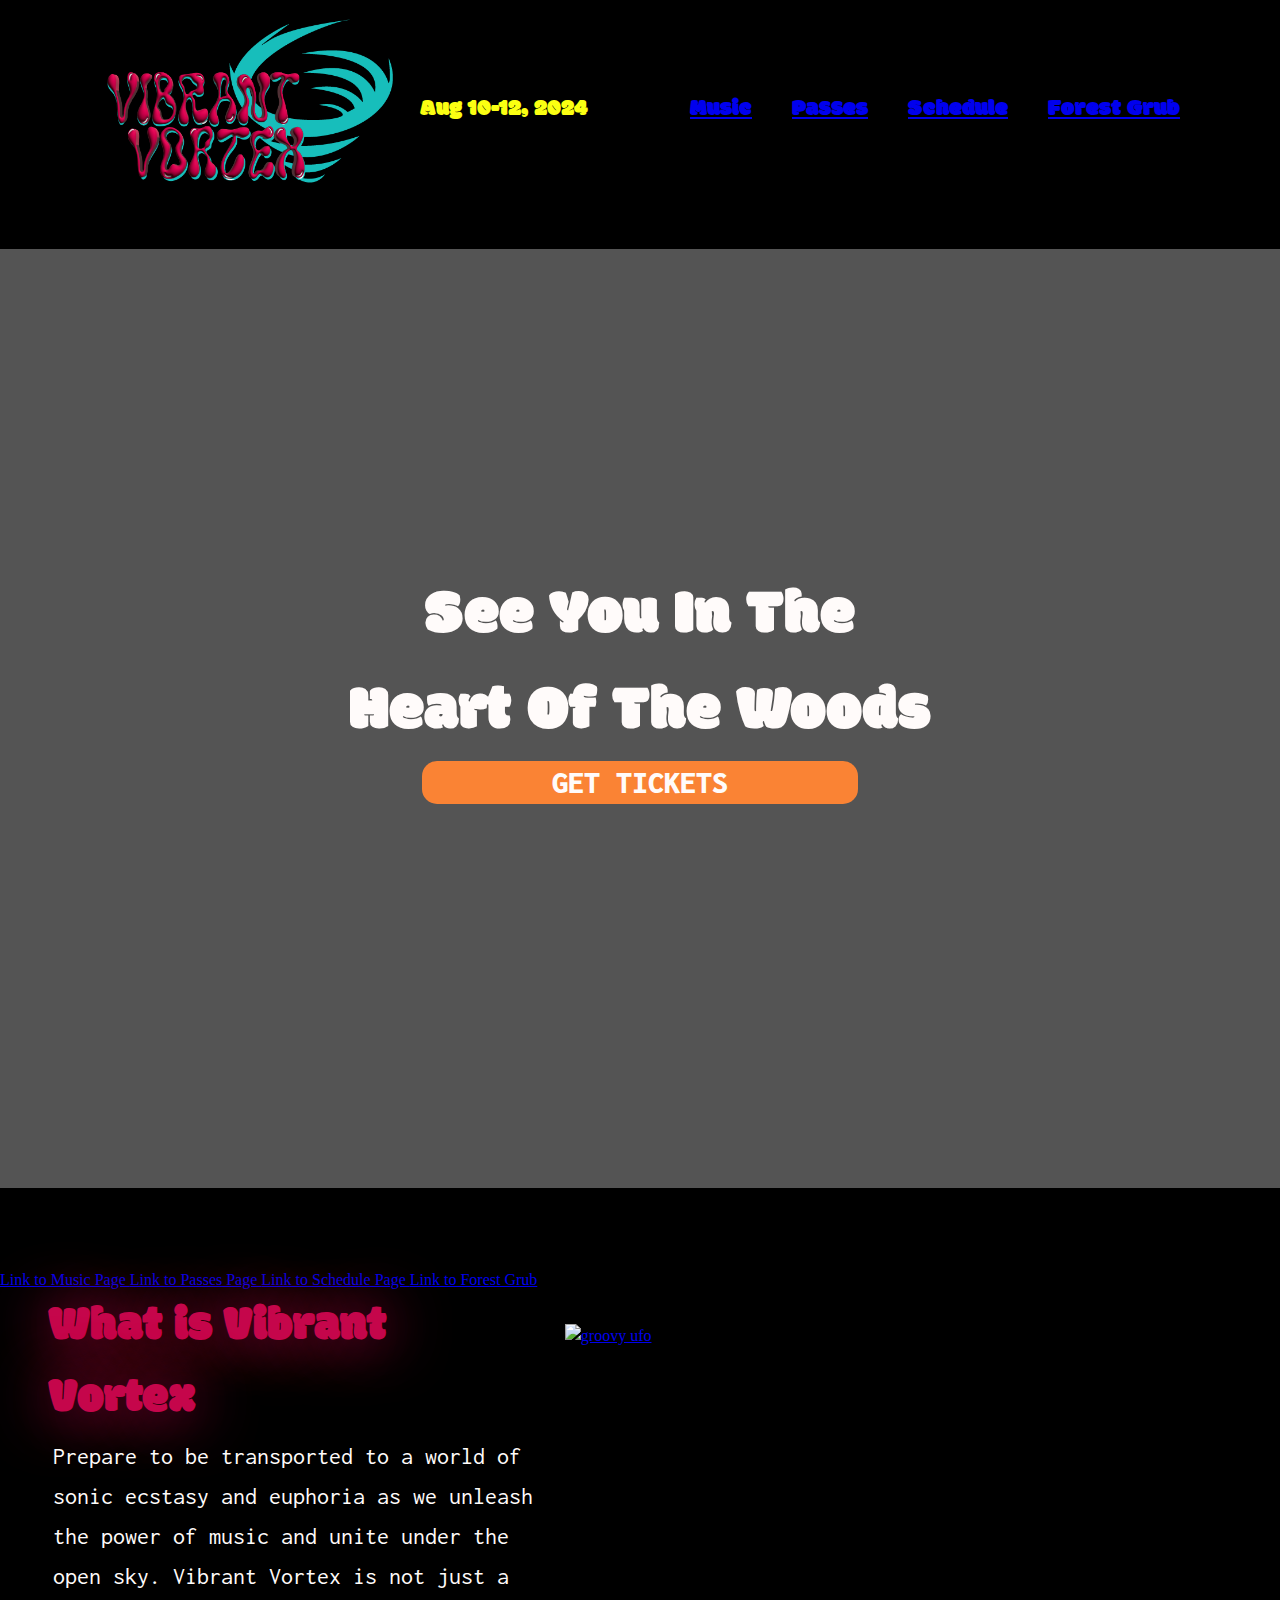
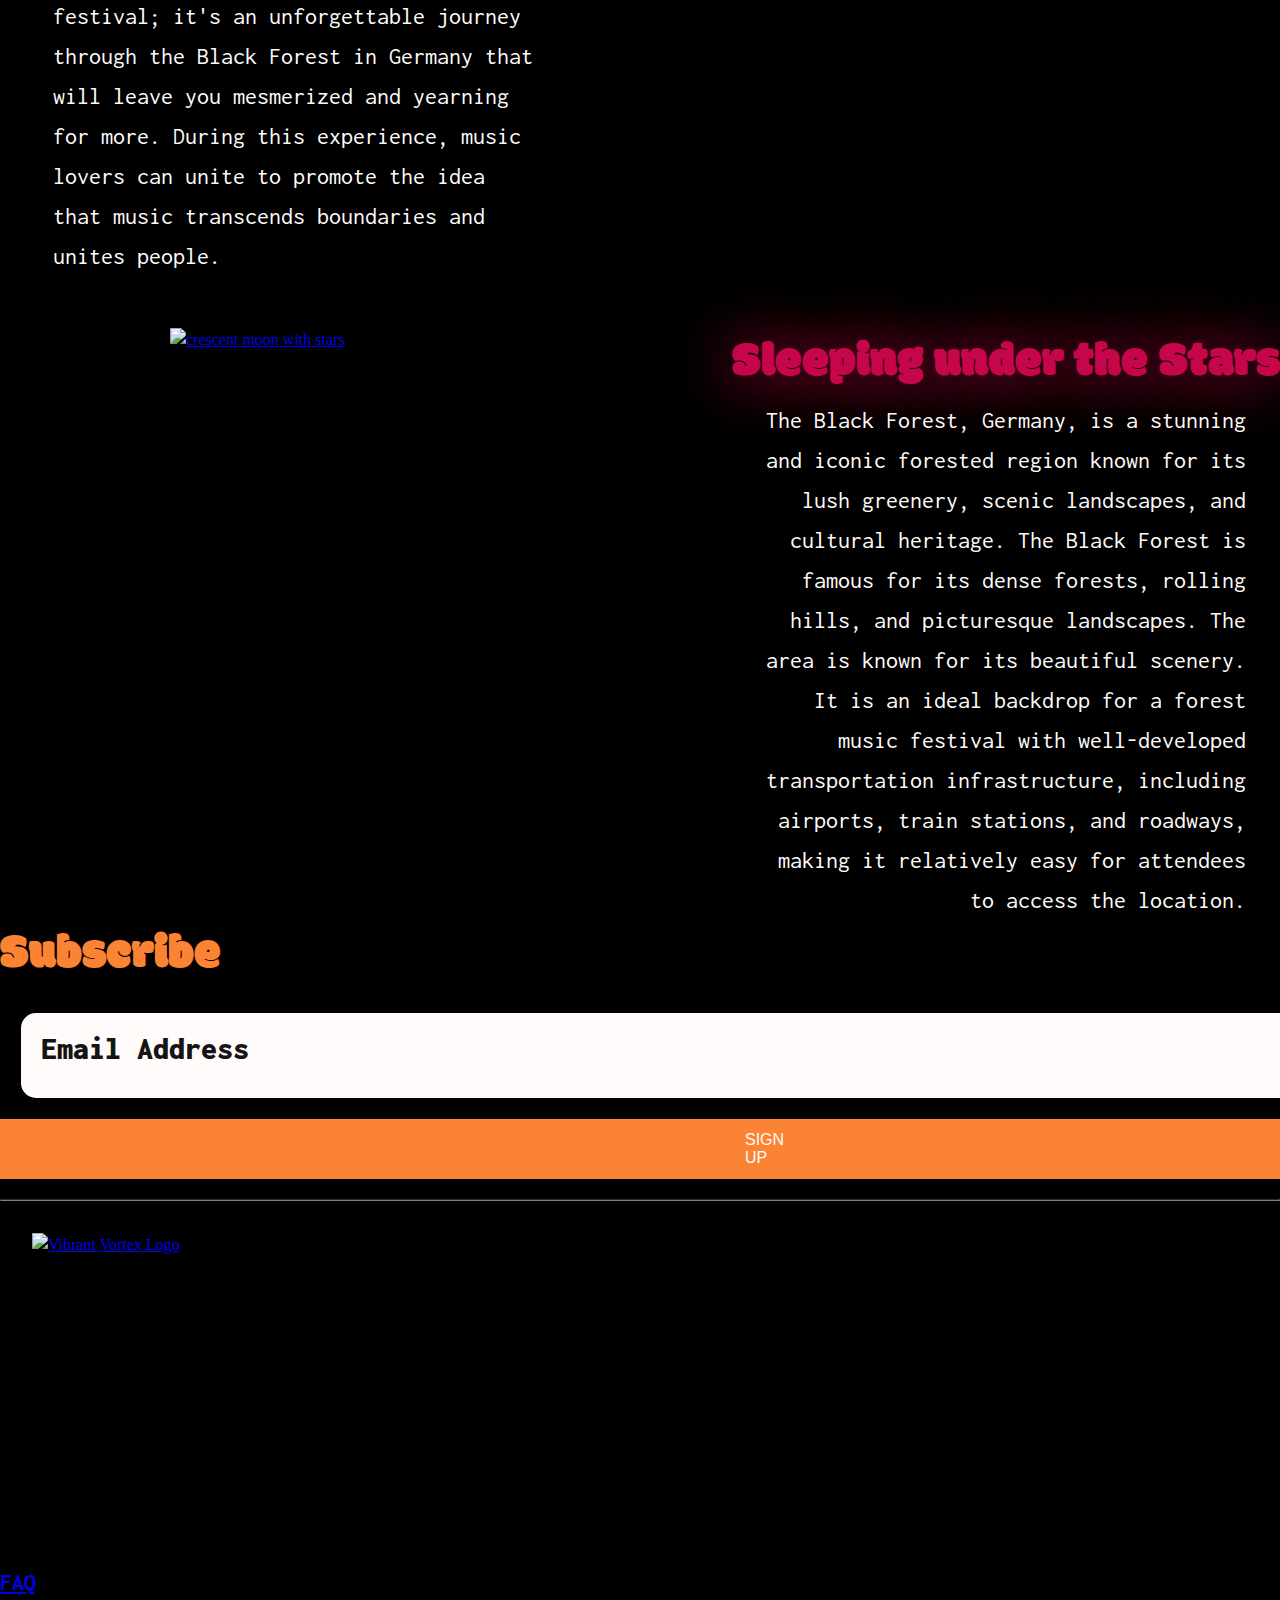
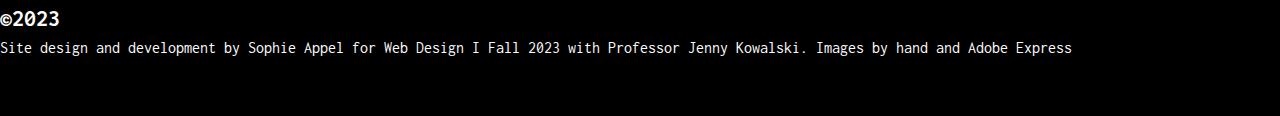
==== commit 19c1f21d: "Add files via upload" ====
--- a/event-site-template-web1-main/index.html
+++ b/event-site-template-web1-main/index.html
@@ -11,85 +11,50 @@
     <meta property="og:description" content="August 10-12, 2024">
 
     <!--Modak + Inconsolata Font Family-->
-         <style>
-            @import url('https://fonts.googleapis.com/css2?family=Inconsolata:wght@200;300;400;500;600;700;800;900&family=Modak&display=swap');
-        </style>
+    <style>
+        @import url('https://fonts.googleapis.com/css2?family=Inconsolata:wght@200;300;400;500;600;700;800;900&family=Modak&display=swap');
+    </style>
 
     <!-- Include an y additional meta tags, external fonts, or scripts here inside the head -->
 
 </head>
 
- <!-- Navigation -->
 
- <header>
- <div class="c-navigation__wrapper" id="navigation-wrapper">
-    <div class="c-navigation__container">
-        <div class="c-navigation">
-            <div class="c-navigation__innerContainer">
-                <div class="c-navigation__logoBlock">
-                    <a href="/Volumes/sja225/Web design/event-site-template-web1-main/Images/Vibrant Vortex Logo.png" target="_self">
-                        <img alt="Vibrant Vortex" class="" src="/Volumes/sja225/Web design/event-site-template-web1-main/Images/Vibrant Vortex Logo.png"
-                        width="205"
-                        height="149" >
-                    </a>
 
-                    <span class="c-navigation-divider "></span>
+<!--See You in the Forest Screen-->
 
-                    <span class="c-navigation__dates">AUGUST 10-12, 2024</span>
-                </div>
-                <ul class="c-navigation__navList" id="nav-list">
-                                                    <li class="c-navigation__navItem" data-identifier="navitem3998">
-                        <a class="c-backstroke c-backstroke--music" href="music.html" target="_self">Music</a>
-                    </li>
-                                                    <li class="c-navigation__navItem" data-identifier="navitem3999">
-                        <a class="c-backstroke c-backstroke--passes-menu" href="passes.html" target="_self">Passes</a>
-                    </li>
-                                                    <li class="c-navigation__navItem" data-identifier="navitem4000">
-                        <a class="c-backstroke c-backstroke--plan" href="schedule.html" target="_self">Schedule</a>
-                    </li>
-                                                    <li class="c-navigation__navItem" data-identifier="navitem4001">
-                        <a class="c-backstroke c-backstroke--experience" href="grub.html" target="_self">Forest Grub</a>
-                    </li>
-                </ul>
-            </div>
+<body>
+    <div class="main-nav">
+        <div class="nav-left">
+            <img class="nav-logo" src="./Images/Vibrant Vortex Logo.png" />
+            <p class="nav-dates">
+                Aug 10-12, 2024
+            </p>
 
-            <button class="c-navigation__mobileButton c-navigation__mobileButton--close" id="mobile-nav-button">
-                <img alt="Hamburger Menu" class="c-navigation__mobileButtonImage deactivate" src="https://media.web.aegpresents.com/content/coachella-2023/icon-menu-light.svg">
-                <img alt="Close button" class="c-navigation__mobileButtonImage c-navigation__mobileButtonImage--close" src="https://media.web.aegpresents.com/content/coachella-2023/icon-close-nav.svg">
-            </button>
+        </div>
+        <input id="toggle" type="checkbox" />
 
-            <div class="c-navigation__wrapper c-navigation__wrapperMobile fixed is-active" id="mobile-nav-container">
+        <label for="toggle" class="hamburger">
+            <div class="top-bun"></div>
+            <div class="meat"></div>
+            <div class="bottom-bun"></div>
+        </label>
 
-                <div class="c-navigation__containerMobile">
-                    <div class="c-navigationMobile" id="navigation-mobile">
-                        <ul class="c-navigation__navListMobile activate" id="nav-list-mobile">
-                                                        <li class="c-navigation__navItem c-navigation__navItemMobile" data-identifier-mobile="navitemmobile3998">
-                                <a href="music.html" target="_self">Music</a>
-                            </li>
-                                                        <li class="c-navigation__navItem c-navigation__navItemMobile" data-identifier-mobile="navitemmobile3999">
-                                <a href="passes.html" target="_self">Passes</a>
-                            </li>
-                                                        <li class="c-navigation__navItem c-navigation__navItemMobile" data-identifier-mobile="navitemmobile4000">
-                                <a href="schedule.html" target="_self">Schedule</a>
-                            </li>
-                                                        <li class="c-navigation__navItem c-navigation__navItemMobile" data-identifier-mobile="navitemmobile4001">
-                                <a href="grub.html" target="_self">Forest Grub</a>
-                            </li>
-                        </ul>
-                    </div>
-                </div>
+        <div class="nav">
+            <div class="nav-wrapper">
+                <nav class="nav-left">
+                    <a href="music.html">Music</a><br>
+                    <a href="passes.html">Passes</a><br>
+                    <a href="schedule.html">Schedule</a><br>
+                    <a href="grub.html">Forest Grub</a>
+                </nav>
             </div>
         </div>
     </div>
-</div>
-</header>
-
-<!--See You in the Forest Screen-->
-<body>
     <section>
         <div class="headingBackground">
-                <h1 class="headingText">See You In The</h1>
-                <h1 class="headingText">Heart Of The Woods</h1>
+            <h1 class="headingText">See You In The</h1>
+            <h1 class="headingText">Heart Of The Woods</h1>
             <button type="button" class="GetTicketsButton" onclick="alert('Link to Passes')">GET TICKETS</button>
         </div>
 
@@ -101,7 +66,7 @@
         </section>-->
 
         <a href="music.html">
-            Link to Music Page 
+            Link to Music Page
             <!---Link to the Navigation Eventually-->
         </a>
         <a href="passes.html">
@@ -119,63 +84,76 @@
 
     </section>
 
-<!--QnA on Front Page-->
+    <!--QnA on Front Page-->
 
     <main>
         <section class="IndexQuestion1Row">
             <div>
                 <p class="VibrantVortexQuestion">What is Vibrant Vortex</p>
-                <p class="VibrantVortexAnswer">Prepare to be transported to a world of sonic ecstasy and euphoria as we unleash the power of music and unite under the open sky. Vibrant Vortex is not just a festival; it's an unforgettable journey through the Black Forest in Germany that will leave you mesmerized and yearning for more. During this experience, music lovers can unite to promote the idea that music transcends boundaries and unites people.</p>
+                <p class="VibrantVortexAnswer">Prepare to be transported to a world of sonic ecstasy and euphoria as we
+                    unleash the power of music and unite under the open sky. Vibrant Vortex is not just a festival; it's
+                    an unforgettable journey through the Black Forest in Germany that will leave you mesmerized and
+                    yearning for more. During this experience, music lovers can unite to promote the idea that music
+                    transcends boundaries and unites people.</p>
             </div>
 
             <div class="IndexQuestion1Column">
-                    <a class="UFOpng" href="/Volumes/sja225/Web design/event-site-template-web1-main/Images/groovy ufo.png">
-                        <img src="/Volumes/sja225/Web design/event-site-template-web1-main/Images/groovy ufo.png" alt="groovy ufo" style="width:100%">
-                    </a>
+                <a class="UFOpng" href="/Volumes/sja225/Web design/event-site-template-web1-main/Images/groovy ufo.png">
+                    <img src="/Volumes/sja225/Web design/event-site-template-web1-main/Images/groovy ufo.png"
+                        alt="groovy ufo" style="width:100%">
+                </a>
             </div>
         </section>
 
         <section class="IndexQuestion2Row">
-            <div class="IndexQuestion2Column">  
-                <a class="MOONpng" href="/Volumes/sja225/Web design/event-site-template-web1-main/Images/good night moon.png">
-            <img src="/Volumes/sja225/Web design/event-site-template-web1-main/Images/good night moon.png" alt="crescent moon with stars" style="width:100%">
+            <div class="IndexQuestion2Column">
+                <a class="MOONpng"
+                    href="/Volumes/sja225/Web design/event-site-template-web1-main/Images/good night moon.png">
+                    <img src="/Volumes/sja225/Web design/event-site-template-web1-main/Images/good night moon.png"
+                        alt="crescent moon with stars" style="width:100%">
                 </a>
-             </div>
+            </div>
 
             <div>
                 <p class="SleepingStarsQuestion">Sleeping under the Stars</h1>
-                <p class="SleepingStarsAnswer">The Black Forest, Germany, is a stunning and iconic forested region known for its lush greenery, scenic landscapes, and cultural heritage. The Black Forest is famous for its dense forests, rolling hills, and picturesque landscapes. The area is known for its beautiful scenery. It is an ideal backdrop for a forest music festival with well-developed transportation infrastructure, including airports, train stations, and roadways, making it relatively easy for attendees to access the location.</p>
-            </div>  
+                <p class="SleepingStarsAnswer">The Black Forest, Germany, is a stunning and iconic forested region known
+                    for its lush greenery, scenic landscapes, and cultural heritage. The Black Forest is famous for its
+                    dense forests, rolling hills, and picturesque landscapes. The area is known for its beautiful
+                    scenery. It is an ideal backdrop for a forest music festival with well-developed transportation
+                    infrastructure, including airports, train stations, and roadways, making it relatively easy for
+                    attendees to access the location.</p>
+            </div>
         </section>
         <!-- The main content of your website goes here based on your figma design file-->
-        
+
     </main>
 
     <footer>
         <section>
             <p class="Subscribe">Subscribe</p>
-                <div id="SubscribeBox">
-                    <p class="EmailText">Email Address</h2>
-                </div>
+            <div id="SubscribeBox">
+                <p class="EmailText">Email Address</h2>
+            </div>
             <button type="button" class="button" onclick="alert('you have signed up')">SIGN UP</button>
         </section>
-       
+
         <hr class="bottom_line">
 
         <a href="/Volumes/sja225/Web design/event-site-template-web1-main/Images/Vibrant Vortex Logo.png">
-            <img class="FAQLogo" alt="Vibrant Vortex Logo" src="/Volumes/sja225/Web design/event-site-template-web1-main/Images/Vibrant Vortex Logo.png"
-                width="411"
-                height="299">
-             <!-- Add logo, navigation, logo, or other header elements here based on your figma design file-->
+            <img class="FAQLogo" alt="Vibrant Vortex Logo"
+                src="/Volumes/sja225/Web design/event-site-template-web1-main/Images/Vibrant Vortex Logo.png"
+                width="411" height="299">
+            <!-- Add logo, navigation, logo, or other header elements here based on your figma design file-->
         </a>
 
         <section>
             <h2>
-               <a href="faq.html" target="_blank">FAQ</a>
+                <a href="faq.html" target="_blank">FAQ</a>
             </h2>
             <h2>©2023</h2>
         </section>
-        <p>Site design and development by Sophie Appel for Web Design I Fall 2023 with Professor Jenny Kowalski. Images by hand and Adobe Express </p>
+        <p>Site design and development by Sophie Appel for Web Design I Fall 2023 with Professor Jenny Kowalski. Images
+            by hand and Adobe Express </p>
         <!-- Footer content goes here, such as copyright information, links, etc. This is a good place for citing image sources-->
     </footer>
 
--- a/event-site-template-web1-main/styles.css
+++ b/event-site-template-web1-main/styles.css
@@ -1,37 +1,207 @@
 /* Starting off with Josh's Custom CSS Reset https://www.joshwcomeau.com/css/custom-css-reset/ */
-*, *::before, *::after {
+*,
+*::before,
+*::after {
   box-sizing: border-box;
 }
+
 * {
   margin: 0;
 }
+
 body {
   line-height: 1.5;
   -webkit-font-smoothing: antialiased;
 }
-img, picture, video, canvas, svg {
+
+img,
+picture,
+video,
+canvas,
+svg {
   display: block;
   max-width: 100%;
 }
-input, button, textarea, select {
-  font: inherit;
-}
-p, h1, h2, h3, h4, h5, h6 {
+
+input,
+button,
+textarea,
+select {
+  font: 'Modak';
+}
+
+p,
+h1,
+h2,
+h3,
+h4,
+h5,
+h6 {
   overflow-wrap: break-word;
 }
-#root, #__next {
+
+#root,
+#__next {
   isolation: isolate;
 }
 
+/*** NAV STYLES ***/
+
+.main-nav {
+  display: flex;
+  justify-content: space-between;
+  align-items: center;
+  margin: 0 100px;
+}
+
+.nav {
+  display: flex;
+  justify-content: flex-start;
+  align-items: center;
+  font-family: 'Modak'; font-size: 1.5em;
+}
+
+.nav-dates {
+  font-family: 'Modak'; font-size: 1.5em;
+  color: #FBFF12; 
+}
+
+.nav-logo {
+  width: 300px;
+}
+
+#toggle {
+  display: none;
+}
+
+@media screen and (min-width: 1000px) {
+  .nav-left {
+    display: flex;
+    justify-content: flex-start;
+    align-items: center;
+    gap: 20px;
+  }
+}
+
+
+
+/* ——————————— HAMBURGER ——————————— */
+
+@media screen and (max-width: 1000px) {
+  .nav-logo {
+    width: 100px;
+  }
+
+
+  /**
+  Hamburger
+  **/
+  .hamburger {
+    position: absolute;
+    top: 5em;
+    right: 5%;
+    margin-left: -2em;
+    margin-top: -45px;
+    width: 2em;
+    height: 45px;
+    z-index: 5;
+  }
+
+  .hamburger div {
+    position: relative;
+    width: 3em;
+    height: 7px;
+    border-radius: 3px;
+    background-color: #f8982b;
+    margin-top: 8px;
+    transition: all 0.3s ease-in-out;
+  }
+
+  /**
+  Nav Styles
+  **/
+  .nav {
+    position: fixed;
+    width: 100%;
+    height: 100%;
+    background-color: black;
+    top: -100%;
+    left: 0;
+    right: 0;
+    bottom: 0;
+    overflow: hidden;
+    transition: all 0.3s ease-in-out;
+    transform: scale(0);
+  }
+
+  .nav-wrapper {
+    position: relative;
+    overflow: hidden;
+    overflow-y: auto;
+    height: 100%;
+  }
+
+  nav {
+    text-align: left;
+    margin-left: 25%;
+  }
+
+  nav a {
+    position: relative;
+    text-decoration: none;
+    color: black;
+    font-size: 2em;
+    display: inline-block;
+    margin-top: 1.25em;
+    transition: color 0.2s ease-in-out;
+    letter-spacing: 1px;
+  }
+
+  nav a:before {
+    content: '';
+    height: 0;
+    position: absolute;
+    width: 0.25em;
+    background-color: white;
+    left: -0.5em;
+    transition: all 0.2s ease-in-out;
+  }
+
+  nav a:hover {
+    color: white;
+  }
+
+  nav a:hover:before {
+    height: 100%;
+  }
+
+  /**
+Animations
+**/
+  #toggle:checked+.hamburger .top-bun {
+    transform: rotate(-45deg);
+    margin-top: 25px;
+  }
+
+  #toggle:checked+.hamburger .bottom-bun {
+    opacity: 0;
+    transform: rotate(45deg);
+  }
+
+  #toggle:checked+.hamburger .meat {
+    transform: rotate(45deg);
+    margin-top: -7px;
+  }
+
+  #toggle:checked+.hamburger+.nav {
+    top: 0;
+    transform: scale(1);
+  }
+}
+
 
 /* ——————————— YOUR CSS STARTS BELOW HERE ——————————— */
 
-/*@media screen and (max-width: 832px) {
-  body {
-    background-color: blue;
-    color: white;
-  }
-} Adjusting to the screen*/
 
 /*Home Page*/
 .homepage{
@@ -46,921 +216,6 @@
   padding-bottom:3.5em;
   
 }
-
-/*Navigation Bar (less busy)
-.c-navigation {
-  position: absolute;
-  left: 50%;
-  display: flex;
-  height: 0;
-  width: 100%;
-  -ms-flex-wrap: wrap;
-  flex-wrap: wrap;
-  margin: 0 auto;
-  padding: 35px 0;
-  -webkit-box-align: center;
-  -ms-flex-align: center;
-  align-items: center;
-  -webkit-box-pack: center;
-  -ms-flex-pack: center;
-  justify-content: center;
-  -webkit-transform: translate(-50%);
-  transform: translate(-50%);
-  z-index: 1
-  }
-
-.c-navigation_logoBlock {
-  padding: 0em;
-  margin-bottom: 0em; 
-  background-color: black; 
-  
-  display: flex;
-  -webkit-box-align: center;
-  -ms-flex-align: center;;
-  align-items: center;
-  -webkit-box-orient: vertical;
-  -webkit-box-direction: normal;
-  -ms-flex-direction: column;
-  flex-direction: column; 
-}
-
-.c-navigation__wrapper {
-  height: auto;
-  width: 100%;
-  left: 0;
-  z-index: 10;
-  }
-
-  .c-navigation__innerContainer {
-    background-color: black;
-    width: 100%;
-    justify-content: space-between;
-    padding: 0rem, 0rem;
-  }
-
-
-
-  .c-navigation__dates {
-    color: yellow;
-    font-family: "Modak";
-    font-weight: normal;
-    font-size: 1rem;
-    }
-*/
-  
-
-/*Navigation Bar*/
-.c-navigation {
-  position: absolute;
-  left: 50%;
-  /*display: -webkit-box;*/
-  /*display: -ms-flexbox;*/
-  display: flex;
-  height: 0;
-  width: 100%;
-  -ms-flex-wrap: wrap;
-  flex-wrap: wrap;
-  margin: 0 auto;
-  padding: 35px 0;
-  -webkit-box-align: center;
-  -ms-flex-align: center;
-  align-items: center;
-  -webkit-box-pack: center;
-  -ms-flex-pack: center;
-  justify-content: center;
-  -webkit-transform: translate(-50%);
-  transform: translate(-50%);
-  z-index: 1
-}
-
-@media (min-width: 768px) {
-  .c-navigation {
-      padding:0
-  }
-}
-
-.c-navigation__wrapper {
-  height: auto;
-  width: 100%;
-  display: none;
-  left: 0;
-  z-index: 10;
-  -webkit-font-variant-ligatures: none;
-  font-variant-ligatures: none
-}
-
-@media (min-width: 768px) {
-  .c-navigation__wrapper {
-      display:block
-  }
-}
-
-.c-navigation__wrapper.is-active {
-  -webkit-backdrop-filter: blur(10px);
-  backdrop-filter: blur(10px);
-  background: linear-gradient(180deg,transparent 460px,rgba(18,21,21,.7) 0);
-  height: 100vh;
-  -webkit-animation: animateNavigationFadeIn .2s forwards;
-  animation: animateNavigationFadeIn .2s forwards;
-  position: fixed
-}
-
-/*
-.c-navigation__wrapper--mirage .c-navigation__innerContainer * {
-  color: inherit
-}
-
-.c-navigation__wrapper--mirage .c-navigation__navList.text-black .c-navigation__searchLogo--mirage {
-  display: none
-}
-
-.c-navigation__wrapper--mirage .c-navigation__navList .c-navigation__searchLogo--mirage,.c-navigation__wrapper--mirage .c-navigation__navList.text-black .c-navigation__searchLogo--black {
-  display: block
-}
-
-.c-navigation__wrapper--mirage .c-navigation__logoBlock.text-black .c-navigation__logo--mirage,.c-navigation__wrapper--mirage .c-navigation__navList .c-navigation__searchLogo--black {
-  display: none
-}
-
-.c-navigation__wrapper--mirage .c-navigation__logoBlock .c-navigation__logo--mirage,.c-navigation__wrapper--mirage .c-navigation__logoBlock.text-black .c-navigation__logo--black {
-  display: block
-}
-
-.c-navigation__wrapper--mirage .c-navigation__logoBlock .c-navigation__logo--black {
-  display: none
-}
-
-.c-navigation__wrapper--mirage .is-active.c-navigation__innerContainer .c-navigation__dates,.c-navigation__wrapper--mirage .is-active.c-navigation__innerContainer .c-navigation__navList.text-black {
-  color: #fff
-}
-
-.c-navigation__wrapper--mirage .is-active.c-navigation__innerContainer .c-navigation__divider--mirage:before {
-  background-color: #fff
-}
-
-.c-navigation__wrapper--mirage .is-active.c-navigation__innerContainer .c-navigation__logo--mirage,.c-navigation__wrapper--mirage .is-active.c-navigation__innerContainer .c-navigation__searchLogo--mirage {
-  display: block
-}
-
-.c-navigation__wrapper--mirage .is-active.c-navigation__innerContainer .c-navigation__logo--black,.c-navigation__wrapper--mirage .is-active.c-navigation__innerContainer .c-navigation__searchLogo--black {
-  display: none
-}
-*/
-
-.c-navigation__container {
-  position: relative;
-  width: 100%;
-  height: 0;
-  -webkit-box-align: center;
-  -ms-flex-align: center;
-  align-items: center;
-  -ms-flex-wrap: wrap;
-  flex-wrap: wrap;
-
-}
-
-.is-active .c-navigation__container {
-  height: 30%;
-  z-index: 9999
-}
-
-.c-navigation__logoBlock {
-  color: #fff;
-  display: -webkit-box;
-  display: -ms-flexbox;
-  display: flex;
-  -webkit-box-align: center;
-  -ms-flex-align: center;
-  align-items: center;
-  -webkit-box-orient: vertical;
-  -webkit-box-direction: normal;
-  -ms-flex-direction: column;
-  flex-direction: column
-}
-
-@media (min-width: 1024px) {
-  .c-navigation__logoBlock {
-      -webkit-box-orient:horizontal;
-      -webkit-box-direction: normal;
-      -ms-flex-direction: row;
-      flex-direction: row
-  }
-}
-
-.c-navigation-divider {
-  display: none;
-  height: 28px;
-  padding: 0 18px;
-  position: relative
-}
-
-@media (min-width: 1024px) {
-  .c-navigation-divider {
-      display:block
-  }
-
-  .c-navigation-divider:before {
-      background-color: #fff;
-      content: "";
-      height: 100%;
-      left: 50%;
-      position: absolute;
-      -webkit-transform: translateX(-50%);
-      transform: translateX(-50%);
-      top: 0;
-      width: 1px
-  }
-
-  .c-navigation-divider.text-black:before {
-      background-color: #000
-  }
-}
-
-.c-navigation__navList {
-  width: auto;
-  -webkit-box-orient: horizontal;
-  -webkit-box-direction: normal;
-  -ms-flex-direction: row;
-  flex-direction: row;
-  display: -webkit-inline-box;
-  display: -ms-inline-flexbox;
-  display: inline-flex;
-  list-style: none;
-  -ms-flex-wrap: wrap;
-  flex-wrap: wrap;
-  margin-left: auto
-}
-
-.c-navigation__navItem {
-  font-family: 'Modak';
-  font-weight: normal;
-  font-size: 2rem;
-  margin: 0 15px;
-  color: #121515;
-  cursor: pointer;
-  text-align: center
-}
-
-.c-navigation__navItem a {
-  font-family: 'Modak';
-  font-weight: normal;
-  text-decoration: none
-}
-
-.c-navigation__navItem a:focus,.c-navigation__navItem a:hover {
-  border-bottom: 2px solid pink;
-}
-
-
-@media (min-width: 768px) {
-  .c-navigation__navItem {
-      color:#fff;
-      font-size: 1rem;
-      font-weight: 700
-  }
-
-  .c-navigation__navItem a {
-      color: inherit;
-      font-size: inherit
-  }
-}
-
-@media (min-width: 1024px) {
-  .c-navigation__navItem {
-      margin:0 20px
-  }
-}
-
-.c-navigation__innerContainer { /*Navigation bar color*/
-  position: relative;
-  background-color: black;
-  display: -webkit-box;
-  display: -ms-flexbox;
-  display: flex;
-  -webkit-box-pack: justify;
-  -ms-flex-pack: justify;
-  justify-content: space-between;
-  width: 100%;
-  padding: 20px 10px;
-}
-
-.c-navigation__innerContainer.is-active {
-  background: -webkit-gradient (linear,left top,left bottom,color-stop(100%,#219ba6),color-stop(17.86%,#effcf8));
-  background: linear-gradient(180deg,#219ba6 100%,#effcf8 0)
-}
-
-@media (min-width: 768px) {
-  .c-navigation__innerContainer {
-      margin:0;
-      padding: 18px 6.72%
-  }
-}
-
-@media (min-width: 1024px) {
-  .c-navigation__innerContainer {
-      padding:18px 6.72%
-  }
-}
-
-@media (min-width: 2220px) {
-  .c-navigation__innerContainer {
-      padding:18px calc(50vw - 960px)
-  }
-}
-
-.c-navigation__dates {
-  color: #FBFF12;
-  font-family: 'Modak';
-  font-weight: normal;
-  font-size: 1.2rem;
-}
-
-.c-navigation_dropDownContainer {
-  display: -webkit-box;
-  display: -ms-flexbox;
-  display: flex;
-  -webkit-transform: translateY(-100%);
-  transform: translateY(-100%);
-  min-height: 250px;
-  width: 100%;
-  padding: 48px 25px 64px;
-  background: -webkit-gradient (linear,left bottom,left top,from(rgba(239,252,248,.4)),to(rgba(239,252,248,.4))),rgba(33,155,166,.1);
-  background: linear-gradient(0deg,rgba(239,252,248,.4),rgba(239,252,248,.4)),rgba(33,155,166,.1);
-  z-index: -1;
-  opacity: 0
-}
-
-.c-navigation_dropDownContainer.is-active {
-  -webkit-animation: animateDropDownSlideIn .5s forwards;
-  animation: animateDropDownSlideIn .5s forwards;
-  z-index: 9999
-}
-
-.c-navigation_dropDownContainer.not-active {
-  -webkit-animation: animateDropDownSlideOut .5s;
-  animation: animateDropDownSlideOut .5s
-}
-
-@media (min-width: 1024px) {
-  .c-navigation_dropDownContainer {
-      padding:48px 30px 64px
-  }
-}
-
-.c-navigation__dropDown {
-  width: 100%;
-  margin: 0 auto
-}
-
-.c-navigation__dropDownChild {
-  position: relative;
-  display: -webkit-box;
-  display: -ms-flexbox;
-  display: flex;
-  -webkit-box-pack: end;
-  -ms-flex-pack: end;
-  justify-content: flex-end;
-  width: 100%;
-  height: 100%;
-  min-height: 250px;
-  visibility: hidden;
-  -webkit-transition: opacity 3s;
-  transition: opacity 3s
-}
-
-.is-active .c-navigation__dropDownChild {
-  visibility: visible
-}
-
-.c-navigation__dropDown__image {
-  display: none;
-  width: 100%;
-  max-width: 444px;
-  height: 100%;
-  -o-object-fit: cover;
-  object-fit: cover;
-  position: absolute;
-  top: 0;
-  left: 0;
-  opacity: 0;
-  -webkit-transition: opacity .5s ease;
-  transition: opacity .5s ease;
-  -webkit-transition-delay: .2s;
-  transition-delay: .2s
-}
-
-@media (min-width: 768px) {
-  .c-navigation__dropDown__image {
-      display:block
-  }
-}
-
-.c-navigation__dropDown__image.is-active {
-  opacity: 1
-}
-
-.c-navigation__subList {
-  list-style: none;
-  display: -webkit-box;
-  display: -ms-flexbox;
-  display: flex
-}
-
-.c-navigation__subList,.c-navigation__subListDesktop {
-  -webkit-box-orient: vertical;
-  -webkit-box-direction: normal;
-  -ms-flex-direction: column;
-  flex-direction: column;
-  -ms-flex-wrap: wrap;
-  flex-wrap: wrap
-}
-
-.c-navigation__subListDesktop {
-  -webkit-box-align: end;
-  -ms-flex-align: end;
-  align-items: flex-end;
-  display: none;
-  height: 250px;
-  gap: 16px 30px;
-  position: absolute;
-  top: 0;
-  right: 5%;
-  opacity: 0;
-  -webkit-transform: translate(0);
-  transform: translate(0);
-  -webkit-transition: all .5s ease;
-  transition: all .5s ease;
-  -webkit-transition-delay: .2s;
-  transition-delay: .2s;
-  width: 100%
-}
-
-.c-navigation__subListDesktop.is-active {
-  display: -webkit-box;
-  display: -ms-flexbox;
-  display: flex;
-  z-index: 1;
-  opacity: 1;
-  max-width: 600px;
-  -webkit-transform: translate(0);
-  transform: translate(0)
-}
-
-@media (min-width: 1024px) {
-  .c-navigation__subListDesktop.is-active {
-      max-width:920px
-  }
-}
-
-@media (min-width: 1250px) {
-  .c-navigation__subListDesktop.is-active {
-      max-width:1020px
-  }
-}
-
-.c-navigation__subItem {
-  color: #121515;
-  font-family: Carena,sans-serif;
-  width: -webkit-max-content;
-  width: -moz-max-content;
-  width: max-content
-}
-
-.c-navigation__subItem a {
-  font-family: inherit;
-  font-size: clamp(1.25rem,2vw,2rem);
-  text-decoration: none
-}
-
-@media (min-width: 768px) {
-  .c-navigation__subItem {
-      height:15%
-  }
-}
-
-@media (min-width: 1024px) {
-  .c-navigation__subItem {
-      height:20%
-  }
-}
-
-@-webkit-keyframes animateDropDownSlideIn {
-  0% {
-      -webkit-transform: translateY(-100%);
-      transform: translateY(-100%)
-  }
-
-  55% {
-      opacity: .8
-  }
-
-  to {
-      -webkit-transform: translateY(0);
-      transform: translateY(0);
-      opacity: 1
-  }
-}
-
-@keyframes animateDropDownSlideIn {
-  0% {
-      -webkit-transform: translateY(-100%);
-      transform: translateY(-100%)
-  }
-
-  55% {
-      opacity: .8
-  }
-
-  to {
-      -webkit-transform: translateY(0);
-      transform: translateY(0);
-      opacity: 1
-  }
-}
-
-@-webkit-keyframes animateDropDownSlideOut {
-  0% {
-      -webkit-transform: translateY(0);
-      transform: translateY(0);
-      opacity: 1
-  }
-
-  85% {
-      opacity: 0
-  }
-
-  to {
-      -webkit-transform: translateY(-100%);
-      transform: translateY(-100%)
-  }
-}
-
-@keyframes animateDropDownSlideOut {
-  0% {
-      -webkit-transform: translateY(0);
-      transform: translateY(0);
-      opacity: 1
-  }
-
-  85% {
-      opacity: 0
-  }
-
-  to {
-      -webkit-transform: translateY(-100%);
-      transform: translateY(-100%)
-  }
-}
-
-.c-navigation__wrapperMobile {
-  display: block;
-  overflow-y: scroll;
-  overflow-x: hidden;
-  z-index: -1;
-  -webkit-transform: translateX(100%);
-  transform: translateX(100%);
-  -webkit-transition: all .3s ease-in-out;
-  transition: all .3s ease-in-out;
-  position: fixed;
-  -webkit-font-variant-ligatures: none;
-  font-variant-ligatures: none
-}
-
-.c-navigation__wrapperMobile.is-active {
-  -webkit-transform: translateX(0);
-  transform: translateX(0)
-}
-
-.c-navigation__wrapperMobile.deactivate {
-  -webkit-transform: translateX(100%);
-  transform: translateX(100%)
-}
-
-@media (min-width: 768px) {
-  .c-navigation__wrapperMobile {
-      display:none
-  }
-}
-
-.c-navigation__wrapperMobile.fixed {
-  position: fixed;
-  z-index: 30;
-  height: 100%
-}
-
-.c-navigation__wrapperMobile.fixed:before {
-  content: "";
-  position: absolute;
-  bottom: 0;
-  left: 0;
-  width: 100%;
-  height: 100%;
-  background-size: cover;
-  background-position: bottom;
-  z-index: -1
-}
-
-.c-navigationMobile {
-  display: -webkit-box;
-  display: -ms-flexbox;
-  display: flex;
-  visibility: visible;
-  opacity: 1;
-  -webkit-transition: opacity .5s ease;
-  transition: opacity .5s ease;
-  position: absolute;
-  top: 100px
-}
-
-.c-navigationMobile.hide {
-  opacity: 0;
-  visibility: hidden;
-  height: 0
-}
-
-.c-navigation__containerMobile {
-  background: -webkit-gradient (linear,left top,left bottom,color-stop(-21.94%,#219ba6),color-stop(17.86%,#effcf8));
-  background: linear-gradient(180deg,#219ba6 -21.94%,#effcf8 17.86%);
-  position: relative;
-  width: 100%;
-  padding-top: 100px;
-  height: 100vh;
-  z-index: 3;
-  overflow-y: scroll;
-  overflow-x: hidden
-}
-
-.c-navigation__mobileButton {
-  display: block;
-  position: absolute;
-  top: 35px;
-  right: 30px;
-  width: 38px;
-  height: 38px;
-  margin-left: auto;
-  background-repeat: no-repeat;
-  background-position: 50%;
-  z-index: 40
-}
-
-@media (min-width: 768px) {
-  .c-navigation__mobileButton {
-      display:none
-  }
-}
-
-.c-navigation__mobileButtonImage {
-  position: absolute;
-  top: 50%;
-  left: 50%;
-  -webkit-transform: translate(-50%,-50%);
-  transform: translate(-50%,-50%);
-  width: 30px
-}
-
-.c-navigation__mobileButtonImage.deactivate {
-  display: none
-}
-
-.c-navigation__mobileButtonImage--close {
-  width: 30px
-}
-
-.c-navigation__mobileButtonImage--close.deactivate {
-  display: none
-}
-
-.c-navigation__logoBlockMobile {
-  margin: 0;
-  padding: 0;
-  background-color: black;
-  
-  display: -webkit-box;
-  display: -ms-flexbox;
-  display: flex;
-  -webkit-box-orient: vertical;
-  -webkit-box-direction: normal;
-  -ms-flex-direction: column;
-  flex-direction: column;
-  gap: 10px;
-  left: 0;
-  padding: 42px 24px;
-  position: absolute;
-  text-align: center;
-  z-index: 10
-}
-
-.c-navigation__logoBlockMobile img {
-  width: 183px
-}
-
-@media (min-width: 768px) {
-  .c-navigation__logoBlockMobile {
-      display:none
-  }
-}
-
-.c-navigation__navListMobile {
-  display: grid;
-  gap: 45px;
-  list-style: none
-}
-
-.c-navigation__navItemMobile {
-  text-align: left;
-  margin-left: 25px;
-  font-family: Carena,sans-serif
-}
-
-.c-navigation__backButtonMobile {
-  display: block;
-  position: absolute;
-  top: 35px;
-  left: 15px;
-  width: 30px;
-  z-index: 40;
-  padding: 0
-}
-
-.c-navigation__backButtonMobile img {
-  width: 100%;
-  height: auto
-}
-
-.c-navigation__dropDownContainerMobile {
-  display: -webkit-box;
-  display: -ms-flexbox;
-  display: flex;
-  height: 100%;
-  width: 100%;
-  opacity: 0!important;
-  visibility: hidden;
-  -webkit-transition: opacity .5s ease;
-  transition: opacity .5s ease
-}
-
-.c-navigation__dropDownContainerMobile.is-active {
-  opacity: 1!important;
-  visibility: visible
-}
-
-.c-navigation__dropDownMobile {
-  display: -webkit-box;
-  display: -ms-flexbox;
-  display: flex;
-  -webkit-box-orient: vertical;
-  -webkit-box-direction: normal;
-  -ms-flex-direction: column;
-  flex-direction: column;
-  width: 100%
-}
-
-.c-navigation__dropDownChildMobile {
-  max-width: 100%;
-  width: 100%;
-  display: block;
-  position: relative
-}
-
-.c-navigation__dropDownChildMobile:first-child {
-  -webkit-box-ordinal-group: 3;
-  -ms-flex-order: 2;
-  order: 2;
-  margin-bottom: auto
-}
-
-.c-navigation__dropDownChildMobile:last-child {
-  -webkit-box-ordinal-group: 2;
-  -ms-flex-order: 1;
-  order: 1
-}
-
-.c-navigation__subListMobile {
-  display: grid;
-  gap: 26px;
-  height: auto;
-  opacity: 0;
-  padding-left: 0;
-  position: absolute;
-  margin-top: 27px;
-  top: 0;
-  -webkit-transition: all .75s ease;
-  transition: all .75s ease;
-  visibility: hidden
-}
-
-.c-navigation__subListMobile.is-active {
-  visibility: visible;
-  opacity: 1;
-  position: static
-}
-
-.c-navigation__subItemMobile {
-  margin: 0 24px
-}
-
-.c-navigation__parentHeader {
-  font-family: Carena,sans-serif;
-  font-size: 2rem;
-  margin-left: 25px
-}
-
-.c-homehero__wrapper {
-  width: 100%;
-  z-index: 0;
-  -webkit-font-variant-ligatures: none;
-  font-variant-ligatures: none
-}
-
-.c-homehero__btnContainer {
-  display: -webkit-box;
-  display: -ms-flexbox;
-  display: flex;
-  -ms-flex-wrap: wrap;
-  flex-wrap: wrap;
-  gap: 8px;
-  -webkit-box-pack: center;
-  -ms-flex-pack: center;
-  justify-content: center;
-  margin-top: clamp(2rem,10vw,3rem)
-}
-
-.c-homehero__btnContainer .c-button {
-  padding: 12px
-}
-
-@media (min-width: 768px) {
-  .c-homehero__btnContainer {
-      gap:24px
-  }
-}
-
-.c-homehero__container {
-  display: -webkit-box;
-  display: -ms-flexbox;
-  display: flex;
-  -webkit-box-align: center;
-  -ms-flex-align: center;
-  align-items: center;
-  -webkit-box-orient: vertical;
-  -webkit-box-direction: normal;
-  -ms-flex-direction: column;
-  flex-direction: column;
-  margin: 0 auto;
-  max-width: 1484px;
-  padding: 228px 1.375rem 20px;
-  position: relative;
-  -webkit-transition: opacity .3s ease;
-  transition: opacity .3s ease
-}
-
-@media (min-width: 768px) {
-  .c-homehero__container {
-      padding:240px 1.375rem 40px
-  }
-}
-
-@media (min-width: 1024px) {
-  .c-homehero__headerText {
-      line-height:1
-  }
-}
-
-
-
-
-
-
-
-
-/*Mobile Button
-.c-navigation__mobileButton {
-display: block;
-position: absolute;
-top: 35px;
-right: 30px;
-width: 38px;
-height: 38px;
-margin-left: auto;
-background-repeat: no-repeat;
-background-position: 50%;
-z-index: 40;
-}*/ 
-
-
-
-
-
-
-
-
-
-
-
-
-
-
-
 
 .headingBackground {
   background: url(images/concert_heading.png), lightgray 50% / cover no-repeat;
@@ -1027,11 +282,11 @@
   line-height: 40px;
 }
 
-.UFOpng {
+.UFOpng { /*Media Quiery Underneath*/
   display: flex;
   justify-content: flex-end;
-  width: 1219px;
-  height: 736px; 
+  width: 1019px;
+  height: 636px; 
   /*width: 392px;
   height: 496px;*/
 
@@ -1076,6 +331,9 @@
   display: flex;
   justify-content: flex-start;
   margin: auto;
+
+  width: 392px;
+  height: 362px;
 }
 
 .Subscribe{
@@ -1087,13 +345,18 @@
 
 .EmailText{
   color: #151414;
-  font-size: 36px;
-  font-family: 'Inconsolata';
-  margin: 1.3em;
-
-  display: flex;
-  justify-content: center;
-  display: inline;
+  font-family: 'Inconsolata'; font-size: 32px;
+  font-weight: 900;
+  margin-top: 10px;
+
+  display: flex;
+  justify-content: left;
+
+  border-radius: 15px;
+
+  padding-left: 20px;
+  padding-top: 12px;
+  border: none;
 }
 
 #SubscribeBox{
@@ -1102,7 +365,7 @@
   background:#FFFBFA;
   font-family: 'Inconsolata';
   margin: 1.3em;
-  border-radius: 8px;
+  border-radius: 15px;
 
 }
 
